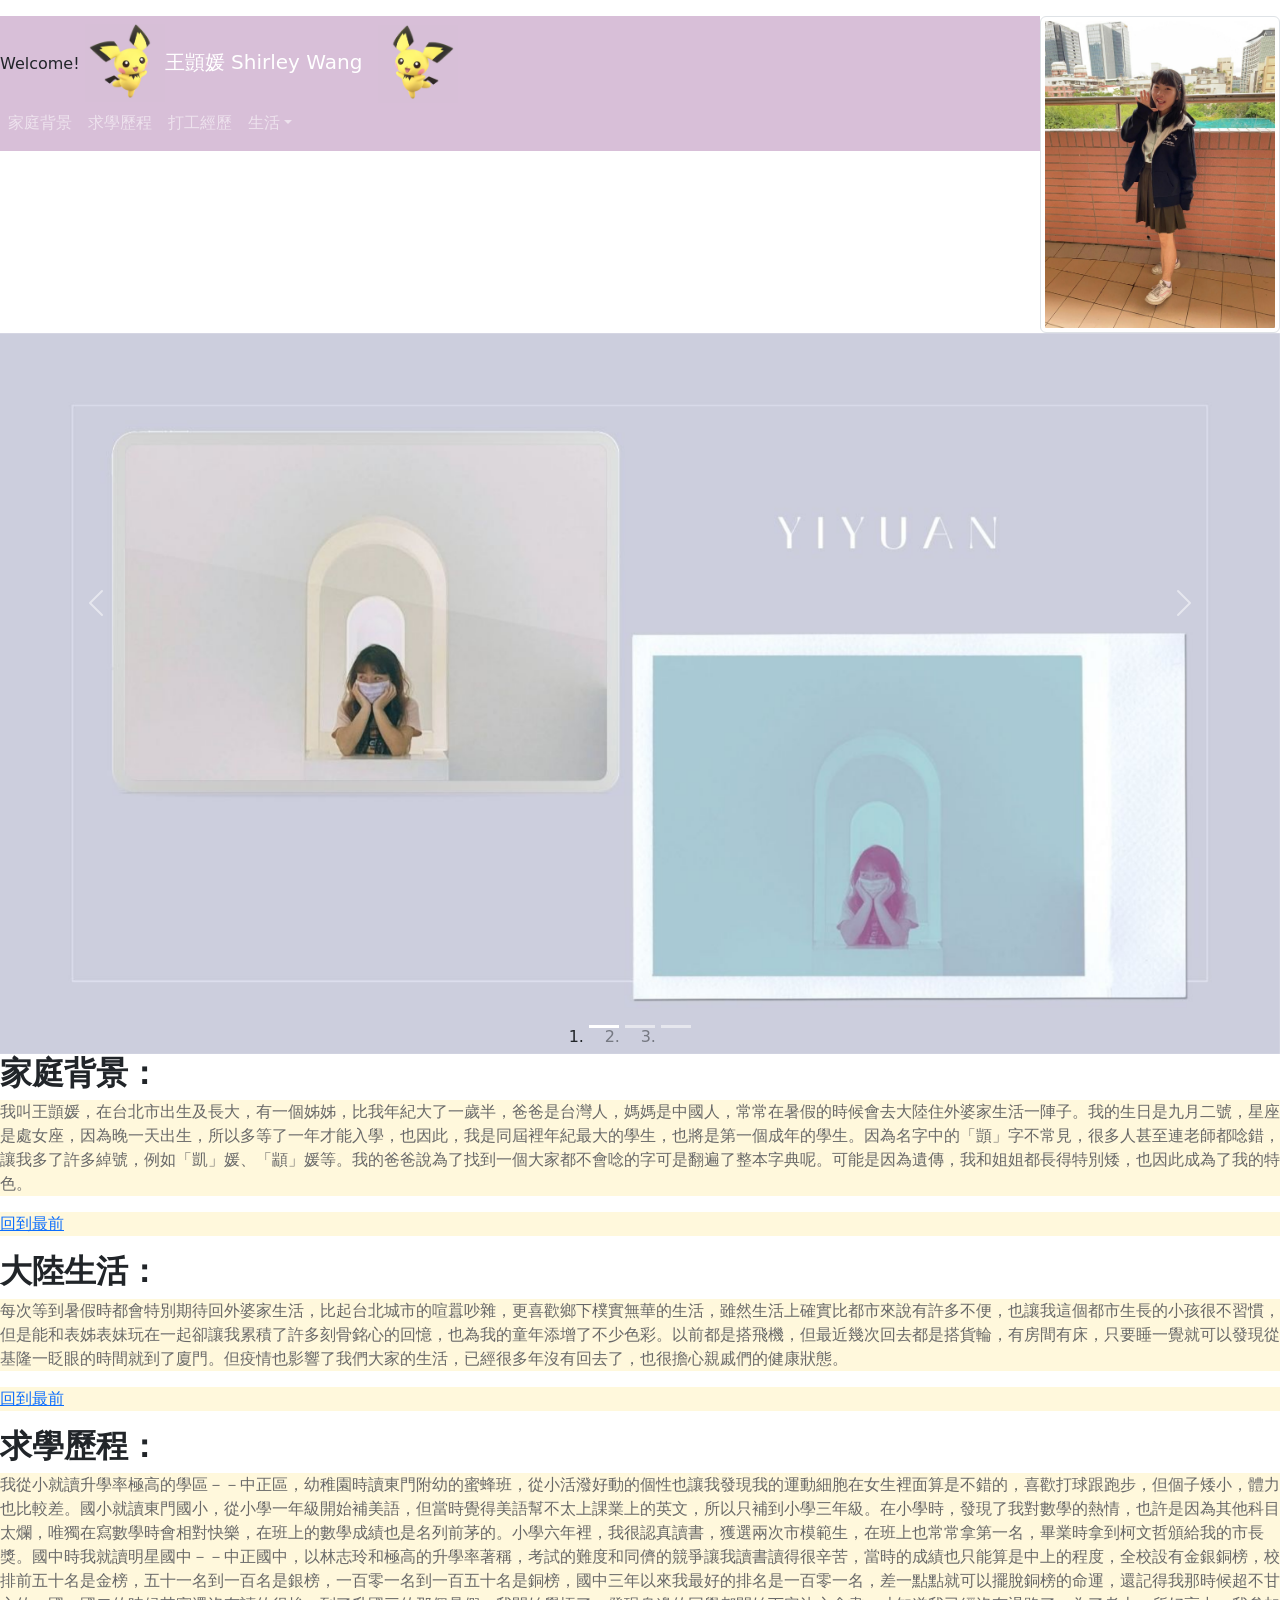
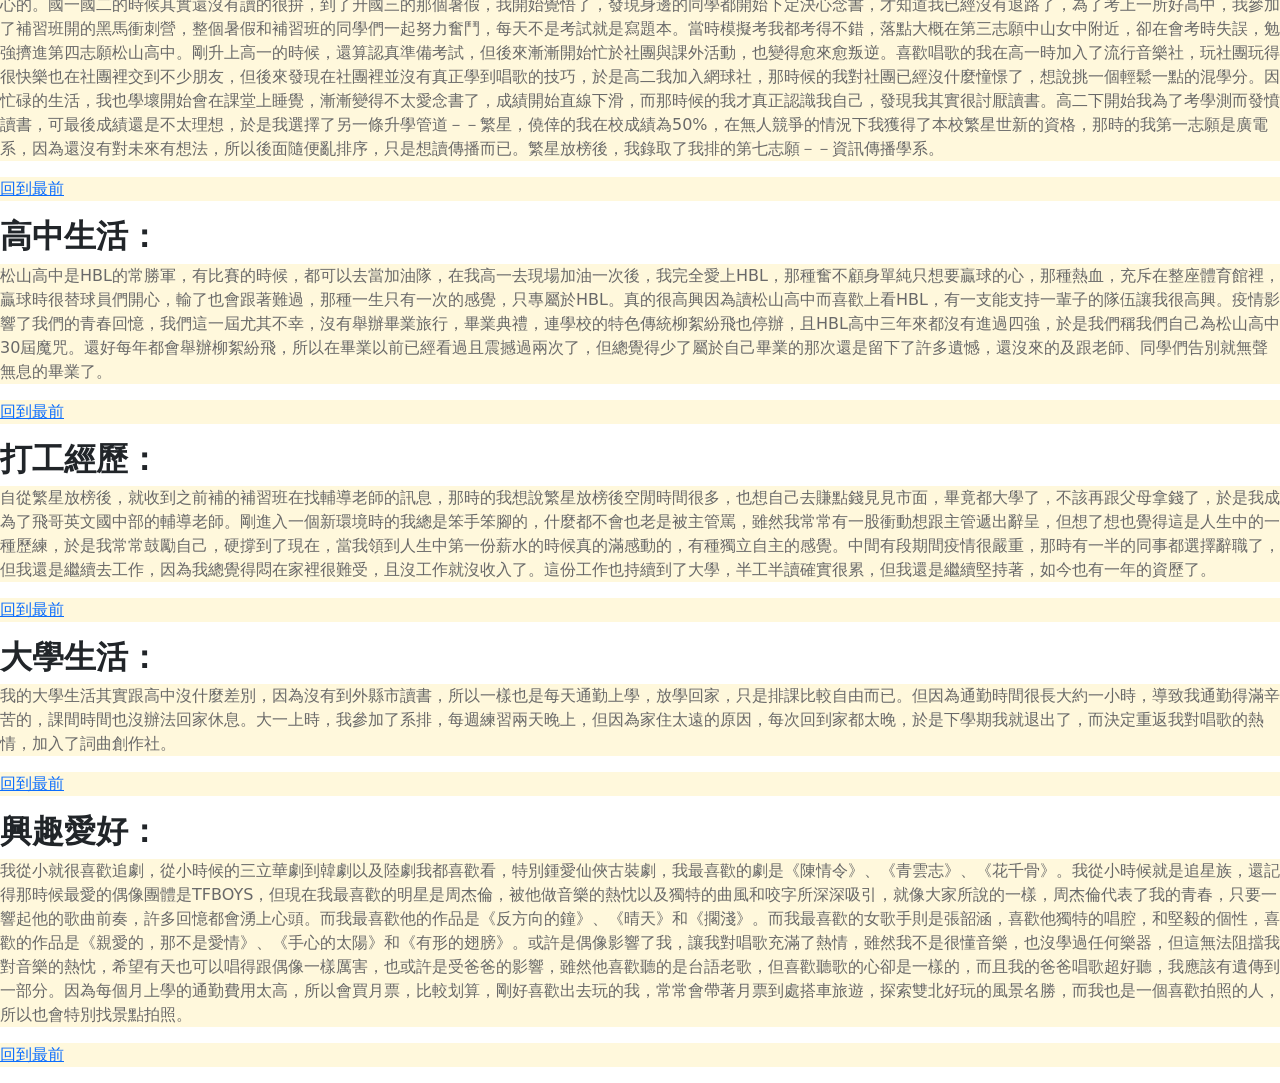
==== index.html @ 09e2b2f0 "更新" ====
<!DYTPE html>
<html>
	<head>
		<meta charset="utf-8">
		 <meta name="viewport" content="width=device-width, initial-scale=1">
		<link rel="stylesheet" type="text/css" href="style.css">
		<!-- Bootstrap CDN -->
		<link rel="stylesheet" href="https://cdn.jsdelivr.net/npm/bootstrap@5.1.3/dist/css/bootstrap.min.css"> 
		<script src="https://cdn.jsdelivr.net/npm/bootstrap@5.1.3/dist/js/bootstrap.bundle.min.js"></script>
		<title>王顗媛的自我介紹</title>
	</head>
	<body>
		<header id="begin">
			<figure>
				<img src="照片.jpg" class="img-thumbnail " width="240" style="float: right;" alt="照片">
			</figure>
		</header>
		<nav class="navbar navbar-dark navbar-expand-md" style="background-color:Thistle">
			<div class="container-fluid>
				<span class="navbar-text">Welcome!</span>
				<a class="navbar-brand" href="#">
					<img src="皮丘1.jpg" width="80px">王顗媛 Shirley Wang</a><img src="皮丘.jpg" width="80px">
				<button class="navbar-toggler" type="button" data-bs-toggle="collapse" data-bs-target="#navbar1"><span class="navbar-toggler-icon"></span></button>
				<div class="collapse navbar-collapse" id="navbar1">
					<ul class="navbar-nav me-auto">
						<li class="nav-item active"><a class="nav-link" href="#family">家庭背景</a><li>
						<li class="nav-item"><a class="nav-link" href="#school">求學歷程</a></li>
						<li class="nav-item"><a class="nav-link" href="#work">打工經歷</a></li>
						<li class="nav-item dropdown">
							<a class="nav-link dropdown-toggle" href="#" data-bs-toggle="dropdown">生活</a>
							<div class="dropdown-menu">
								<a class="dropdown-item" href="#China life">大陸生活</a>
								<a class="dropdown-item" href="#high school">高中生活</a>
								<a class="dropdown-item" href="#collage">大學生活</a>
							</div>
						</li>
					</ul>
				</div>
			</div>
		</nav>
		<div id="myCarousel" class="carousel slide" data-bs-ride="carousel">
			<ol class="carousel-indicators">
				<li data-bs-target="#myCarousel" data-bs-slide-to="0" class="active"></li>
				<li data-bs-target="#myCarousel" data-bs-slide-to="1"></li>
				<li data-bs-target="#myCarousel" data-bs-slide-to="2"></li>
			</ol>
			<div class="carousel-inner">
				<div class="carousel-item active">
					<img src="文心藝所.jpg" class="d-block w-100" alt="文心藝所">
					<div class="carousel-caption d-none d-md-block">
					</div>
				</div>
				<div class="carousel-item">
					<img src="學校.jpg" class="d-block w-100" alt="學校">
					<div class="carousel-caption d-none d-md-block">
					</div>
				</div>
				<div class="carousel-item">
					<img src="新北耶誕城.jpg" class="d-block w-100" alt="新北耶誕城">
					<div class="carousel-caption d-none d-md-block">
					</div>
				</div>
			</div>
			<a class="carousel-control-prev" href="#myCaousel" data-bs-slide="prev">
				<span class="carousel-control-prev-icon"></span>
				<span class="visually-hidden">Previous</span></a>
			<a class="carousel-control-next" href="#myCaousel" data-bs-slide="next">
				<span class="carousel-control-next-icon"></span>
				<span class="visually-hidden">Next</span></a>
		</div>
		<section id="family">
			<h2><b>家庭背景：</b></h2>
			<p>  我叫王顗媛，在台北市出生及長大，有一個姊姊，比我年紀大了一歲半，爸爸是台灣人，媽媽是中國人，常常在暑假的時候會去大陸住外婆家生活一陣子。我的生日是九月二號，星座是處女座，因為晚一天出生，所以多等了一年才能入學，也因此，我是同屆裡年紀最大的學生，也將是第一個成年的學生。因為名字中的「顗」字不常見，很多人甚至連老師都唸錯，讓我多了許多綽號，例如「凱」媛、「顓」媛等。我的爸爸說為了找到一個大家都不會唸的字可是翻遍了整本字典呢。可能是因為遺傳，我和姐姐都長得特別矮，也因此成為了我的特色。</p>
			<p><a href="#begin">回到最前</a></p>
		</section>
		
		<section id="China life">
			<h2><b>大陸生活：</b></h2>
			<p> 每次等到暑假時都會特別期待回外婆家生活，比起台北城市的喧囂吵雜，更喜歡鄉下樸實無華的生活，雖然生活上確實比都市來說有許多不便，也讓我這個都市生長的小孩很不習慣，但是能和表姊表妹玩在一起卻讓我累積了許多刻骨銘心的回憶，也為我的童年添增了不少色彩。以前都是搭飛機，但最近幾次回去都是搭貨輪，有房間有床，只要睡一覺就可以發現從基隆一眨眼的時間就到了廈門。但疫情也影響了我們大家的生活，已經很多年沒有回去了，也很擔心親戚們的健康狀態。</p>
			<p><a href="#begin">回到最前</a></p>
		</section>
		
		<section id="school">
			<h2><b>求學歷程：</b></h2>
			<p>  我從小就讀升學率極高的學區－－中正區，幼稚園時讀東門附幼的蜜蜂班，從小活潑好動的個性也讓我發現我的運動細胞在女生裡面算是不錯的，喜歡打球跟跑步，但個子矮小，體力也比較差。國小就讀東門國小，從小學一年級開始補美語，但當時覺得美語幫不太上課業上的英文，所以只補到小學三年級。在小學時，發現了我對數學的熱情，也許是因為其他科目太爛，唯獨在寫數學時會相對快樂，在班上的數學成績也是名列前茅的。小學六年裡，我很認真讀書，獲選兩次市模範生，在班上也常常拿第一名，畢業時拿到柯文哲頒給我的市長獎。國中時我就讀明星國中－－中正國中，以林志玲和極高的升學率著稱，考試的難度和同儕的競爭讓我讀書讀得很辛苦，當時的成績也只能算是中上的程度，全校設有金銀銅榜，校排前五十名是金榜，五十一名到一百名是銀榜，一百零一名到一百五十名是銅榜，國中三年以來我最好的排名是一百零一名，差一點點就可以擺脫銅榜的命運，還記得我那時候超不甘心的。國一國二的時候其實還沒有讀的很拚，到了升國三的那個暑假，我開始覺悟了，發現身邊的同學都開始下定決心念書，才知道我已經沒有退路了，為了考上一所好高中，我參加了補習班開的黑馬衝刺營，整個暑假和補習班的同學們一起努力奮鬥，每天不是考試就是寫題本。當時模擬考我都考得不錯，落點大概在第三志願中山女中附近，卻在會考時失誤，勉強擠進第四志願松山高中。剛升上高一的時候，還算認真準備考試，但後來漸漸開始忙於社團與課外活動，也變得愈來愈叛逆。喜歡唱歌的我在高一時加入了流行音樂社，玩社團玩得很快樂也在社團裡交到不少朋友，但後來發現在社團裡並沒有真正學到唱歌的技巧，於是高二我加入網球社，那時候的我對社團已經沒什麼憧憬了，想說挑一個輕鬆一點的混學分。因忙碌的生活，我也學壞開始會在課堂上睡覺，漸漸變得不太愛念書了，成績開始直線下滑，而那時候的我才真正認識我自己，發現我其實很討厭讀書。高二下開始我為了考學測而發憤讀書，可最後成績還是不太理想，於是我選擇了另一條升學管道－－繁星，僥倖的我在校成績為50%，在無人競爭的情況下我獲得了本校繁星世新的資格，那時的我第一志願是廣電系，因為還沒有對未來有想法，所以後面隨便亂排序，只是想讀傳播而已。繁星放榜後，我錄取了我排的第七志願－－資訊傳播學系。</p>
			<p><a href="#begin">回到最前</a></p>
		</section>
		
		<section id="high school">
			<h2><b>高中生活：</b></h2>
			<p>   松山高中是HBL的常勝軍，有比賽的時候，都可以去當加油隊，在我高一去現場加油一次後，我完全愛上HBL，那種奮不顧身單純只想要贏球的心，那種熱血，充斥在整座體育館裡，贏球時很替球員們開心，輸了也會跟著難過，那種一生只有一次的感覺，只專屬於HBL。真的很高興因為讀松山高中而喜歡上看HBL，有一支能支持一輩子的隊伍讓我很高興。疫情影響了我們的青春回憶，我們這一屆尤其不幸，沒有舉辦畢業旅行，畢業典禮，連學校的特色傳統柳絮紛飛也停辦，且HBL高中三年來都沒有進過四強，於是我們稱我們自己為松山高中30屆魔咒。還好每年都會舉辦柳絮紛飛，所以在畢業以前已經看過且震撼過兩次了，但總覺得少了屬於自己畢業的那次還是留下了許多遺憾，還沒來的及跟老師、同學們告別就無聲無息的畢業了。</p>
			<p><a href="#begin">回到最前</a></p>
		</section>
		
		<section id="work">
			<h2><b>打工經歷：</b></h2>
			<p>    自從繁星放榜後，就收到之前補的補習班在找輔導老師的訊息，那時的我想說繁星放榜後空閒時間很多，也想自己去賺點錢見見市面，畢竟都大學了，不該再跟父母拿錢了，於是我成為了飛哥英文國中部的輔導老師。剛進入一個新環境時的我總是笨手笨腳的，什麼都不會也老是被主管罵，雖然我常常有一股衝動想跟主管遞出辭呈，但想了想也覺得這是人生中的一種歷練，於是我常常鼓勵自己，硬撐到了現在，當我領到人生中第一份薪水的時候真的滿感動的，有種獨立自主的感覺。中間有段期間疫情很嚴重，那時有一半的同事都選擇辭職了，但我還是繼續去工作，因為我總覺得悶在家裡很難受，且沒工作就沒收入了。這份工作也持續到了大學，半工半讀確實很累，但我還是繼續堅持著，如今也有一年的資歷了。</p>
			<p><a href="#begin">回到最前</a></p>
		</section>
		
		<section id="collage">
			<h2><b>大學生活：</b></h2>
			<p>    我的大學生活其實跟高中沒什麼差別，因為沒有到外縣市讀書，所以一樣也是每天通勤上學，放學回家，只是排課比較自由而已。但因為通勤時間很長大約一小時，導致我通勤得滿辛苦的，課間時間也沒辦法回家休息。大一上時，我參加了系排，每週練習兩天晚上，但因為家住太遠的原因，每次回到家都太晚，於是下學期我就退出了，而決定重返我對唱歌的熱情，加入了詞曲創作社。</p>
			<p><a href="#begin">回到最前</a></p>
		</section>
		
		<section id="hobby">
			<h2><b>興趣愛好：</b></h2>
			<p>    我從小就很喜歡追劇，從小時候的三立華劇到韓劇以及陸劇我都喜歡看，特別鍾愛仙俠古裝劇，我最喜歡的劇是《陳情令》、《青雲志》、《花千骨》。我從小時候就是追星族，還記得那時候最愛的偶像團體是TFBOYS，但現在我最喜歡的明星是周杰倫，被他做音樂的熱忱以及獨特的曲風和咬字所深深吸引，就像大家所說的一樣，周杰倫代表了我的青春，只要一響起他的歌曲前奏，許多回憶都會湧上心頭。而我最喜歡他的作品是《反方向的鐘》、《晴天》和《擱淺》。而我最喜歡的女歌手則是張韶涵，喜歡他獨特的唱腔，和堅毅的個性，喜歡的作品是《親愛的，那不是愛情》、《手心的太陽》和《有形的翅膀》。或許是偶像影響了我，讓我對唱歌充滿了熱情，雖然我不是很懂音樂，也沒學過任何樂器，但這無法阻擋我對音樂的熱忱，希望有天也可以唱得跟偶像一樣厲害，也或許是受爸爸的影響，雖然他喜歡聽的是台語老歌，但喜歡聽歌的心卻是一樣的，而且我的爸爸唱歌超好聽，我應該有遺傳到一部分。因為每個月上學的通勤費用太高，所以會買月票，比較划算，剛好喜歡出去玩的我，常常會帶著月票到處搭車旅遊，探索雙北好玩的風景名勝，而我也是一個喜歡拍照的人，所以也會特別找景點拍照。</p>
			<p><a href="#begin">回到最前</a></p>
		</section>
		
	</body>
</html>
---- style.css ----
body {
	background-color:Thistle;
}
h2 {
    color:SteelBlue;
}
p {
    color:DimGray;
    background-color: Cornsilk;
}
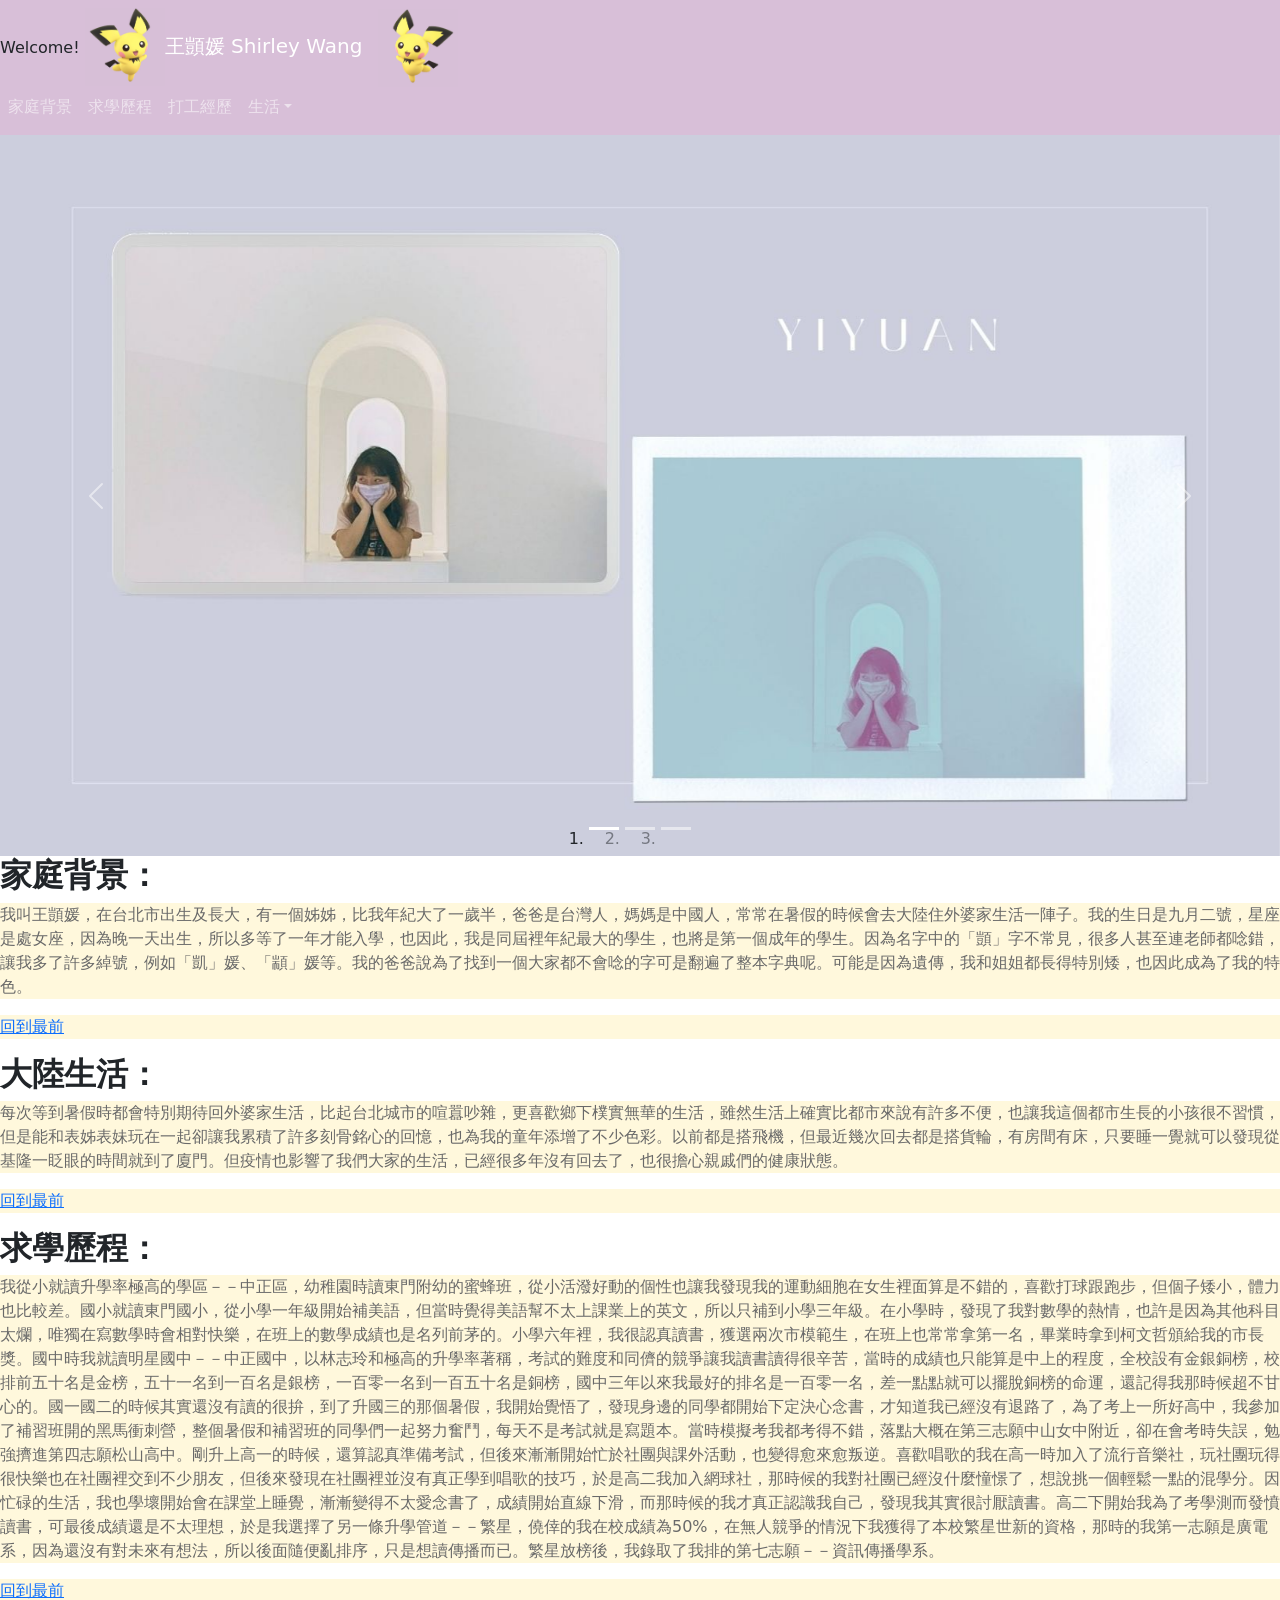
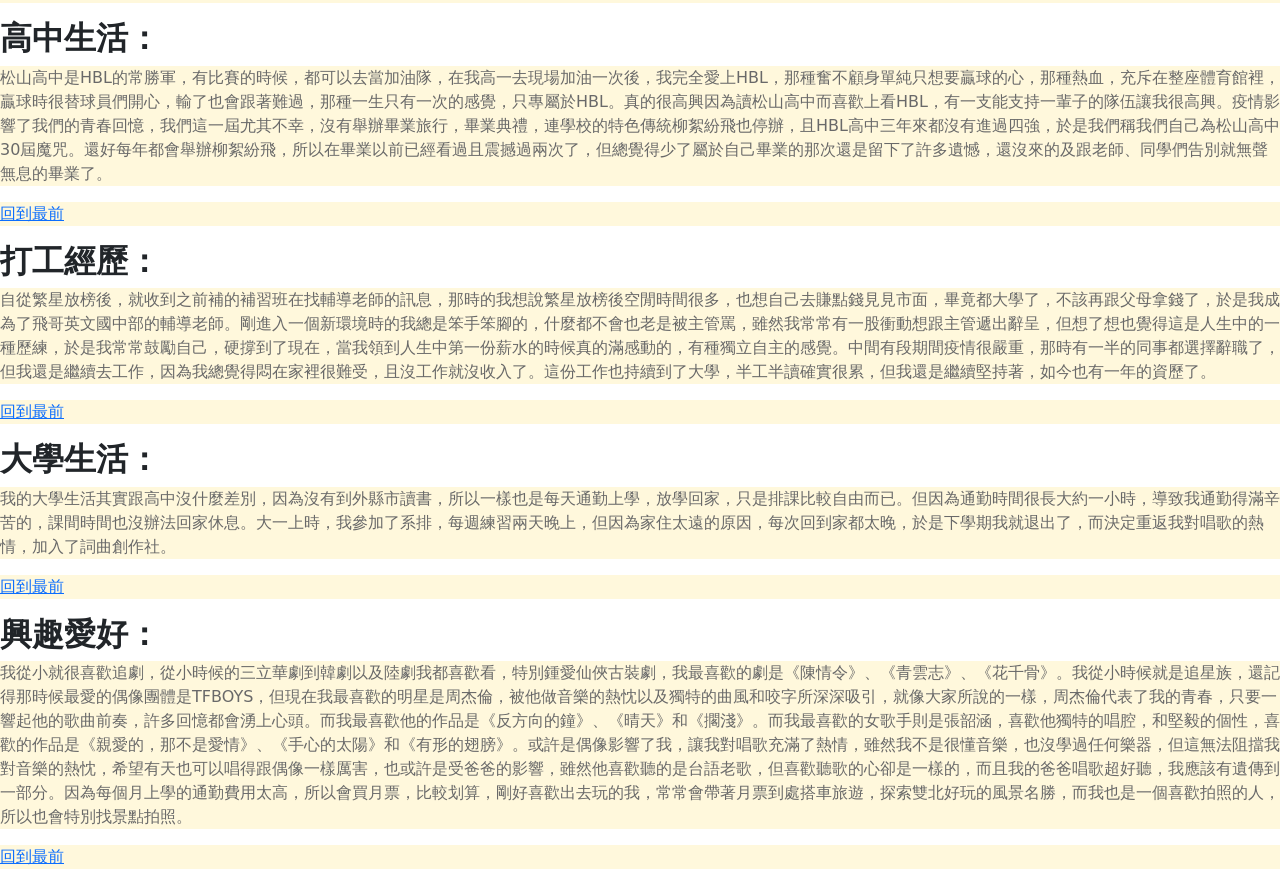
==== commit 2da2d3e3: "更新" ====
--- a/index.html
+++ b/index.html
@@ -11,9 +11,6 @@
 	</head>
 	<body>
 		<header id="begin">
-			<figure>
-				<img src="照片.jpg" class="img-thumbnail " width="240" style="float: right;" alt="照片">
-			</figure>
 		</header>
 		<nav class="navbar navbar-dark navbar-expand-md" style="background-color:Thistle">
 			<div class="container-fluid>
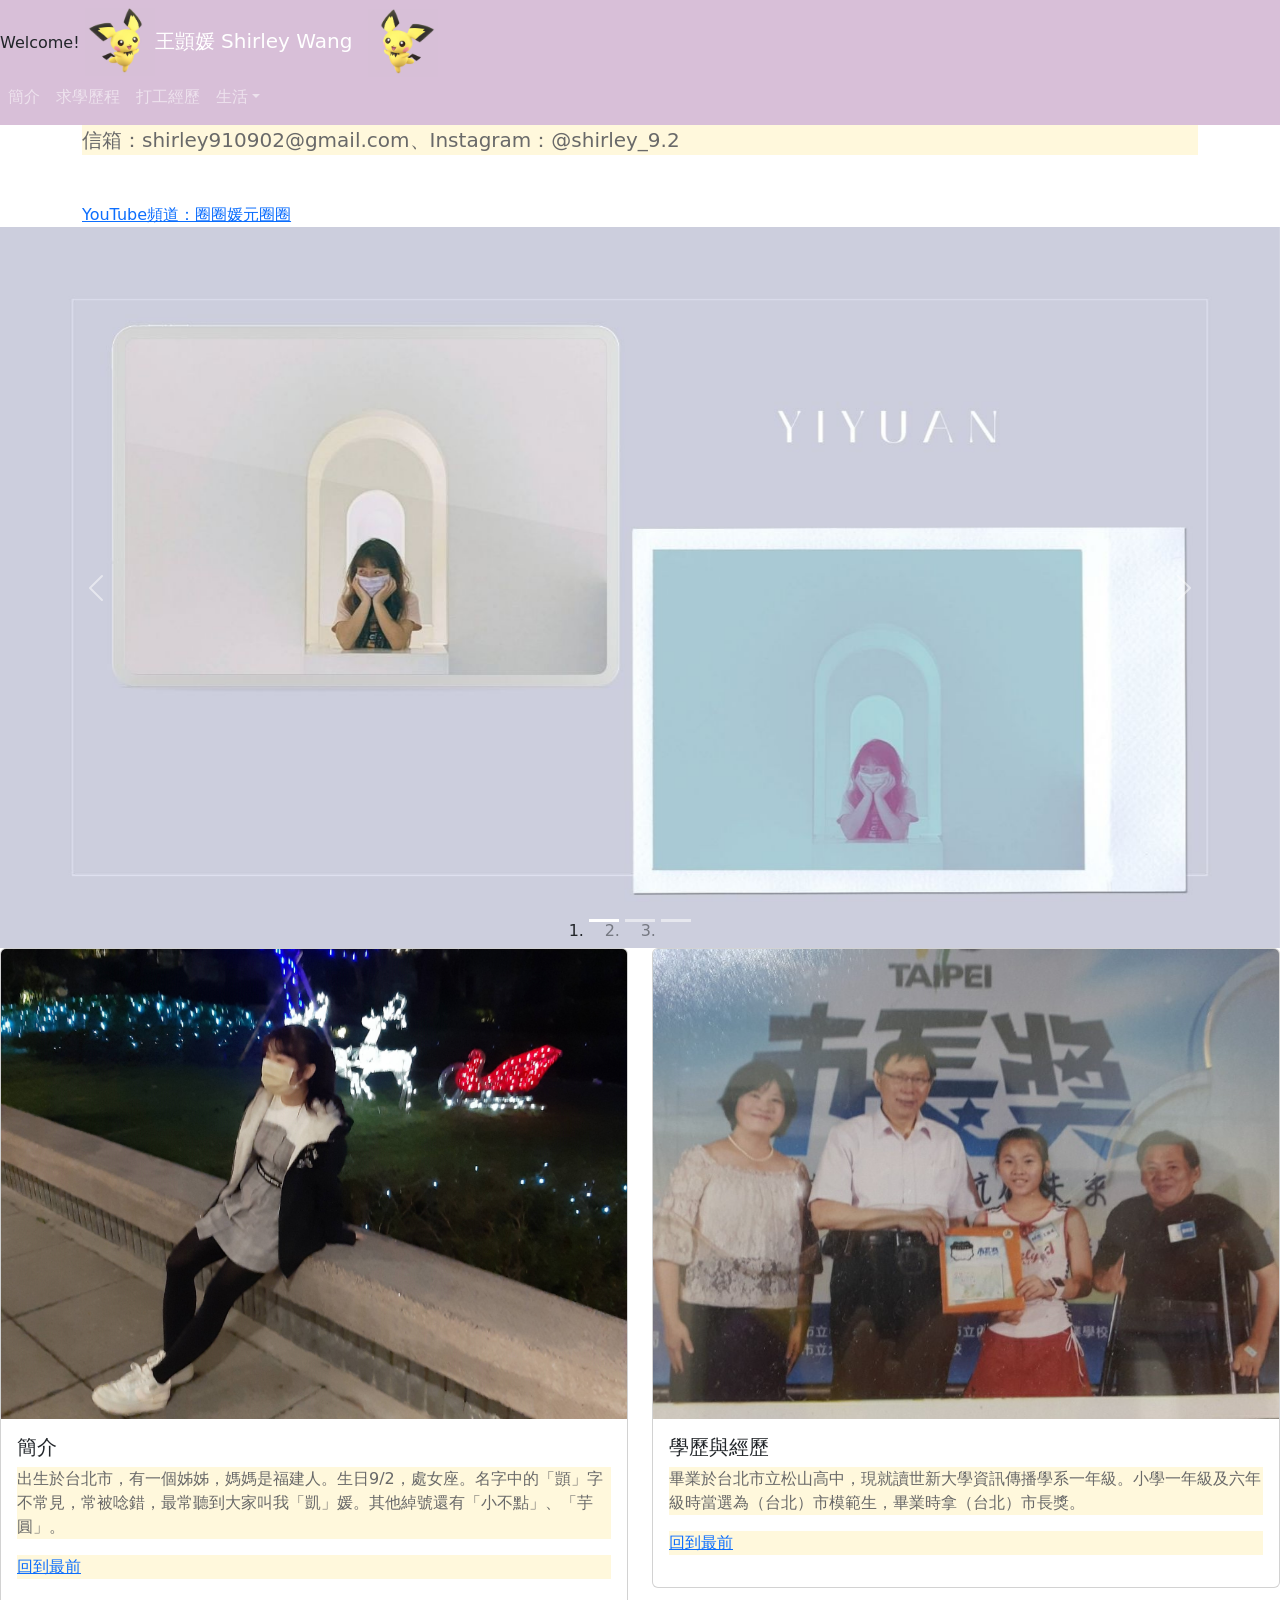
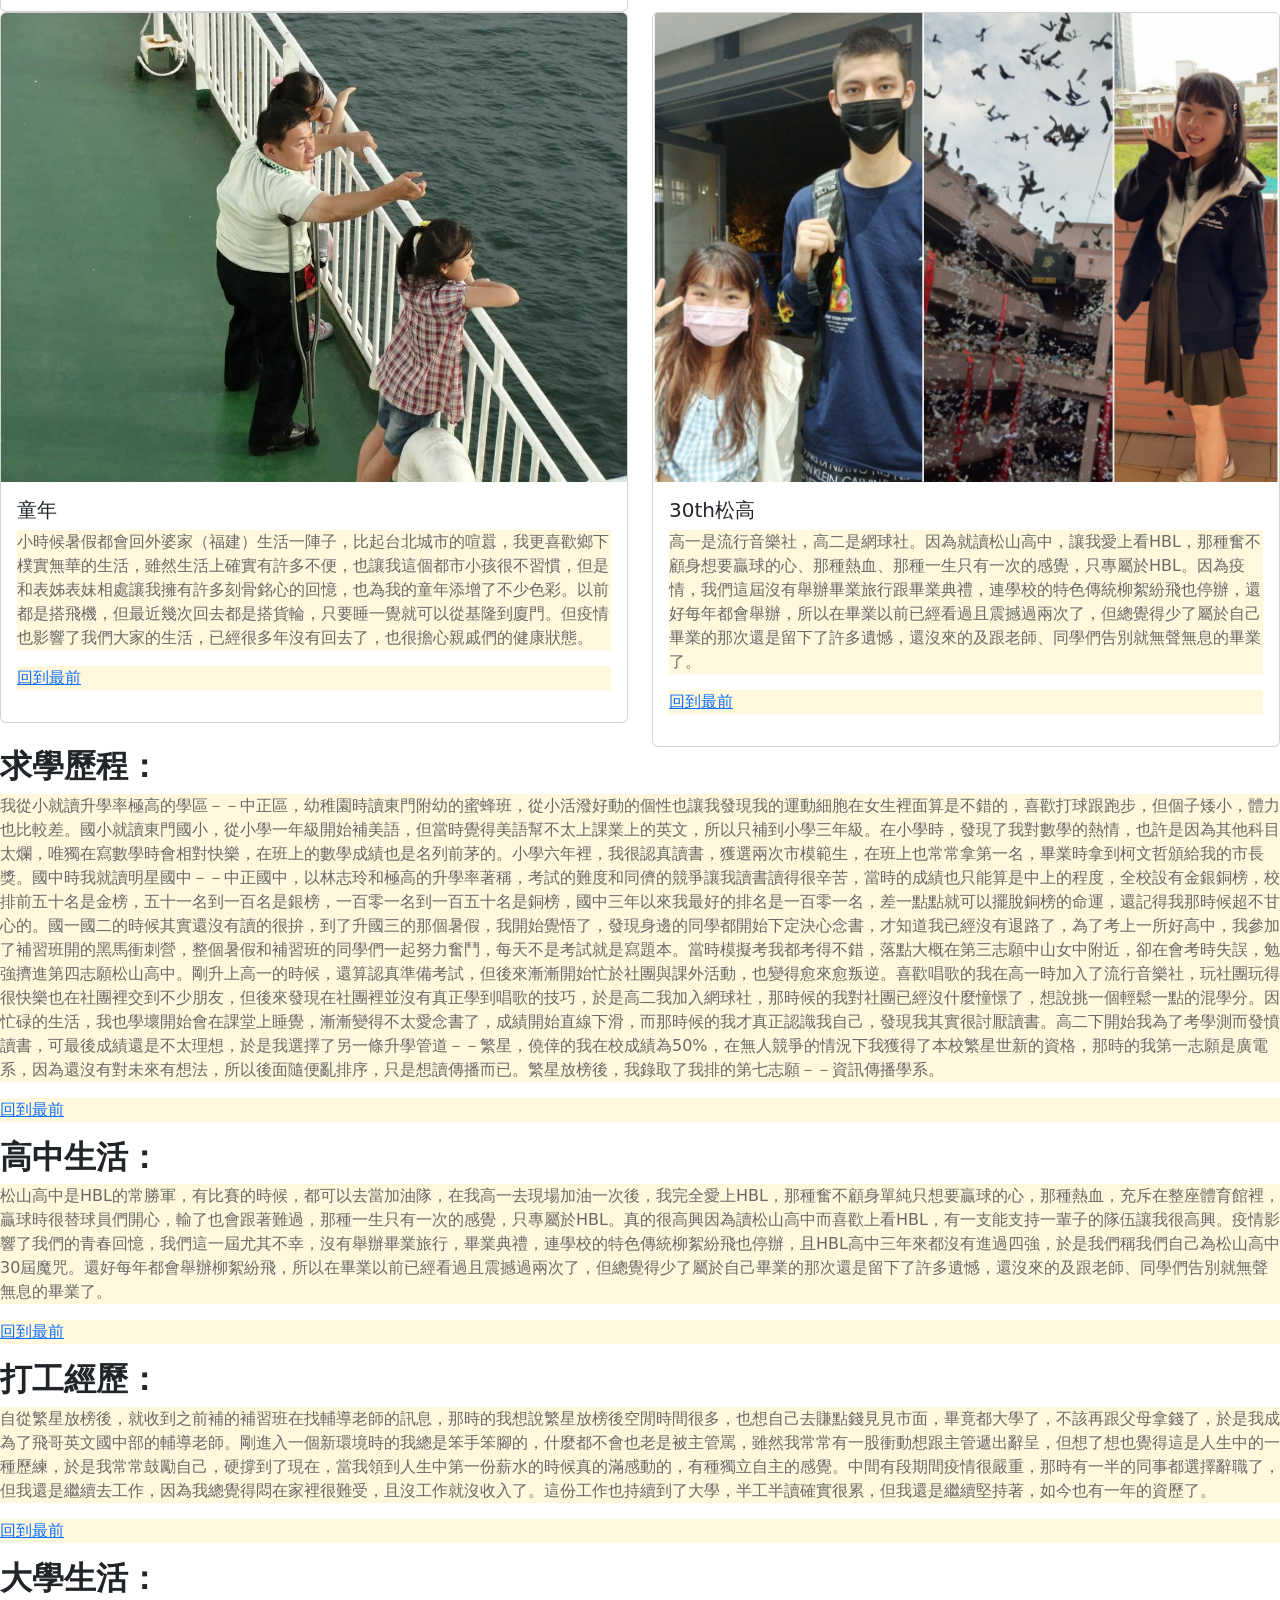
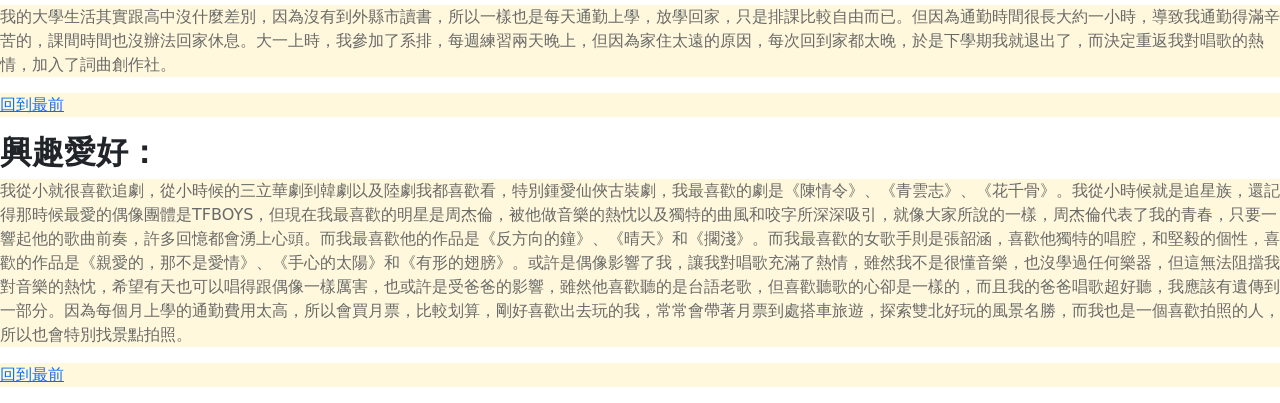
==== commit efe16321: "更新" ====
--- a/index.html
+++ b/index.html
@@ -10,23 +10,21 @@
 		<title>王顗媛的自我介紹</title>
 	</head>
 	<body>
-		<header id="begin">
-		</header>
-		<nav class="navbar navbar-dark navbar-expand-md" style="background-color:Thistle">
+		<nav id="begin" class="navbar navbar-dark navbar-expand-md" style="background-color:Thistle">
 			<div class="container-fluid>
 				<span class="navbar-text">Welcome!</span>
 				<a class="navbar-brand" href="#">
-					<img src="皮丘1.jpg" width="80px">王顗媛 Shirley Wang</a><img src="皮丘.jpg" width="80px">
+					<img src="皮丘1.jpg" width="70px">王顗媛 Shirley Wang</a><img src="皮丘.jpg" width="70px">
 				<button class="navbar-toggler" type="button" data-bs-toggle="collapse" data-bs-target="#navbar1"><span class="navbar-toggler-icon"></span></button>
 				<div class="collapse navbar-collapse" id="navbar1">
 					<ul class="navbar-nav me-auto">
-						<li class="nav-item active"><a class="nav-link" href="#family">家庭背景</a><li>
+						<li class="nav-item active"><a class="nav-link" href="#family">簡介</a><li>
 						<li class="nav-item"><a class="nav-link" href="#school">求學歷程</a></li>
 						<li class="nav-item"><a class="nav-link" href="#work">打工經歷</a></li>
 						<li class="nav-item dropdown">
 							<a class="nav-link dropdown-toggle" href="#" data-bs-toggle="dropdown">生活</a>
 							<div class="dropdown-menu">
-								<a class="dropdown-item" href="#China life">大陸生活</a>
+								<a class="dropdown-item" href="#China life">童年</a>
 								<a class="dropdown-item" href="#high school">高中生活</a>
 								<a class="dropdown-item" href="#collage">大學生活</a>
 							</div>
@@ -35,6 +33,12 @@
 				</div>
 			</div>
 		</nav>
+		<header>
+			<div class="container">
+				<p class="lead mb-5">信箱：shirley910902@gmail.com、Instagram：@shirley_9.2</p>
+				<a href="https://www.youtube.com/channel/UCnXqzAM06Nkba24aR4NzJqA">YouTube頻道：圈圈媛元圈圈</a>
+			</div>
+		</header>
 		<div id="myCarousel" class="carousel slide" data-bs-ride="carousel">
 			<ol class="carousel-indicators">
 				<li data-bs-target="#myCarousel" data-bs-slide-to="0" class="active"></li>
@@ -58,25 +62,58 @@
 					</div>
 				</div>
 			</div>
-			<a class="carousel-control-prev" href="#myCaousel" data-bs-slide="prev">
+			<a class="carousel-control-prev" href="#myCarousel" data-bs-slide="prev">
 				<span class="carousel-control-prev-icon"></span>
 				<span class="visually-hidden">Previous</span></a>
-			<a class="carousel-control-next" href="#myCaousel" data-bs-slide="next">
+			<a class="carousel-control-next" href="#myCarousel" data-bs-slide="next">
 				<span class="carousel-control-next-icon"></span>
 				<span class="visually-hidden">Next</span></a>
 		</div>
-		<section id="family">
-			<h2><b>家庭背景：</b></h2>
-			<p>  我叫王顗媛，在台北市出生及長大，有一個姊姊，比我年紀大了一歲半，爸爸是台灣人，媽媽是中國人，常常在暑假的時候會去大陸住外婆家生活一陣子。我的生日是九月二號，星座是處女座，因為晚一天出生，所以多等了一年才能入學，也因此，我是同屆裡年紀最大的學生，也將是第一個成年的學生。因為名字中的「顗」字不常見，很多人甚至連老師都唸錯，讓我多了許多綽號，例如「凱」媛、「顓」媛等。我的爸爸說為了找到一個大家都不會唸的字可是翻遍了整本字典呢。可能是因為遺傳，我和姐姐都長得特別矮，也因此成為了我的特色。</p>
-			<p><a href="#begin">回到最前</a></p>
-		</section>
-		
-		<section id="China life">
-			<h2><b>大陸生活：</b></h2>
-			<p> 每次等到暑假時都會特別期待回外婆家生活，比起台北城市的喧囂吵雜，更喜歡鄉下樸實無華的生活，雖然生活上確實比都市來說有許多不便，也讓我這個都市生長的小孩很不習慣，但是能和表姊表妹玩在一起卻讓我累積了許多刻骨銘心的回憶，也為我的童年添增了不少色彩。以前都是搭飛機，但最近幾次回去都是搭貨輪，有房間有床，只要睡一覺就可以發現從基隆一眨眼的時間就到了廈門。但疫情也影響了我們大家的生活，已經很多年沒有回去了，也很擔心親戚們的健康狀態。</p>
-			<p><a href="#begin">回到最前</a></p>
-		</section>
-		
+		<main>
+			<div class="row">
+				<div id="family" class="col-sm-6">
+					<div class="card">
+						<img class="card-img-top" src="我.jpg">
+						<div class="card-body">
+							<h5 class="card-title">簡介</h5>
+							<p class="card-text">出生於台北市，有一個姊姊，媽媽是福建人。生日9/2，處女座。名字中的「顗」字不常見，常被唸錯，最常聽到大家叫我「凱」媛。其他綽號還有「小不點」、「芋圓」。</p>
+							<p><a href="#begin">回到最前</a></p>
+						</div>
+					</div>
+				</div>
+				<div id="school" class="col-sm-6">
+					<div class="card">
+						<img class="card-img-top" src="市長獎.jpg">
+						<div class="card-body">
+							<h5 class="card-title">學歷與經歷</h5>
+							<p class="card-text">畢業於台北市立松山高中，現就讀世新大學資訊傳播學系一年級。小學一年級及六年級時當選為（台北）市模範生，畢業時拿（台北）市長獎。</p>
+							<p><a href="#begin">回到最前</a></p>
+						</div>
+					</div>
+				</div>
+				
+				<div id="China life" class="col-sm-6">
+					<div class="card">
+						<img class="card-img-top" src="出海.jpg">
+						<div class="card-body">
+							<h5 class="card-title">童年</h5>
+							<p class="card-text">小時候暑假都會回外婆家（福建）生活一陣子，比起台北城市的喧囂，我更喜歡鄉下樸實無華的生活，雖然生活上確實有許多不便，也讓我這個都市小孩很不習慣，但是和表姊表妹相處讓我擁有許多刻骨銘心的回憶，也為我的童年添增了不少色彩。以前都是搭飛機，但最近幾次回去都是搭貨輪，只要睡一覺就可以從基隆到廈門。但疫情也影響了我們大家的生活，已經很多年沒有回去了，也很擔心親戚們的健康狀態。</p>
+							<p><a href="#begin">回到最前</a></p>
+						</div>
+					</div>
+				</div>
+				<div id="high school" class="col-sm-6">
+					<div class="card">
+						<img class="card-img-top" src="高中.jpg">
+						<div class="card-body">
+							<h5 class="card-title">30th松高</h5>
+							<p class="card-text">高一是流行音樂社，高二是網球社。因為就讀松山高中，讓我愛上看HBL，那種奮不顧身想要贏球的心、那種熱血、那種一生只有一次的感覺，只專屬於HBL。因為疫情，我們這屆沒有舉辦畢業旅行跟畢業典禮，連學校的特色傳統柳絮紛飛也停辦，還好每年都會舉辦，所以在畢業以前已經看過且震撼過兩次了，但總覺得少了屬於自己畢業的那次還是留下了許多遺憾，還沒來的及跟老師、同學們告別就無聲無息的畢業了。</p>
+							<p><a href="#begin">回到最前</a></p>
+						</div>
+					</div>
+				</div>
+			</div>
+		</main>	
 		<section id="school">
 			<h2><b>求學歷程：</b></h2>
 			<p>  我從小就讀升學率極高的學區－－中正區，幼稚園時讀東門附幼的蜜蜂班，從小活潑好動的個性也讓我發現我的運動細胞在女生裡面算是不錯的，喜歡打球跟跑步，但個子矮小，體力也比較差。國小就讀東門國小，從小學一年級開始補美語，但當時覺得美語幫不太上課業上的英文，所以只補到小學三年級。在小學時，發現了我對數學的熱情，也許是因為其他科目太爛，唯獨在寫數學時會相對快樂，在班上的數學成績也是名列前茅的。小學六年裡，我很認真讀書，獲選兩次市模範生，在班上也常常拿第一名，畢業時拿到柯文哲頒給我的市長獎。國中時我就讀明星國中－－中正國中，以林志玲和極高的升學率著稱，考試的難度和同儕的競爭讓我讀書讀得很辛苦，當時的成績也只能算是中上的程度，全校設有金銀銅榜，校排前五十名是金榜，五十一名到一百名是銀榜，一百零一名到一百五十名是銅榜，國中三年以來我最好的排名是一百零一名，差一點點就可以擺脫銅榜的命運，還記得我那時候超不甘心的。國一國二的時候其實還沒有讀的很拚，到了升國三的那個暑假，我開始覺悟了，發現身邊的同學都開始下定決心念書，才知道我已經沒有退路了，為了考上一所好高中，我參加了補習班開的黑馬衝刺營，整個暑假和補習班的同學們一起努力奮鬥，每天不是考試就是寫題本。當時模擬考我都考得不錯，落點大概在第三志願中山女中附近，卻在會考時失誤，勉強擠進第四志願松山高中。剛升上高一的時候，還算認真準備考試，但後來漸漸開始忙於社團與課外活動，也變得愈來愈叛逆。喜歡唱歌的我在高一時加入了流行音樂社，玩社團玩得很快樂也在社團裡交到不少朋友，但後來發現在社團裡並沒有真正學到唱歌的技巧，於是高二我加入網球社，那時候的我對社團已經沒什麼憧憬了，想說挑一個輕鬆一點的混學分。因忙碌的生活，我也學壞開始會在課堂上睡覺，漸漸變得不太愛念書了，成績開始直線下滑，而那時候的我才真正認識我自己，發現我其實很討厭讀書。高二下開始我為了考學測而發憤讀書，可最後成績還是不太理想，於是我選擇了另一條升學管道－－繁星，僥倖的我在校成績為50%，在無人競爭的情況下我獲得了本校繁星世新的資格，那時的我第一志願是廣電系，因為還沒有對未來有想法，所以後面隨便亂排序，只是想讀傳播而已。繁星放榜後，我錄取了我排的第七志願－－資訊傳播學系。</p>
@@ -108,4 +145,4 @@
 		</section>
 		
 	</body>
-</html>
+</html>
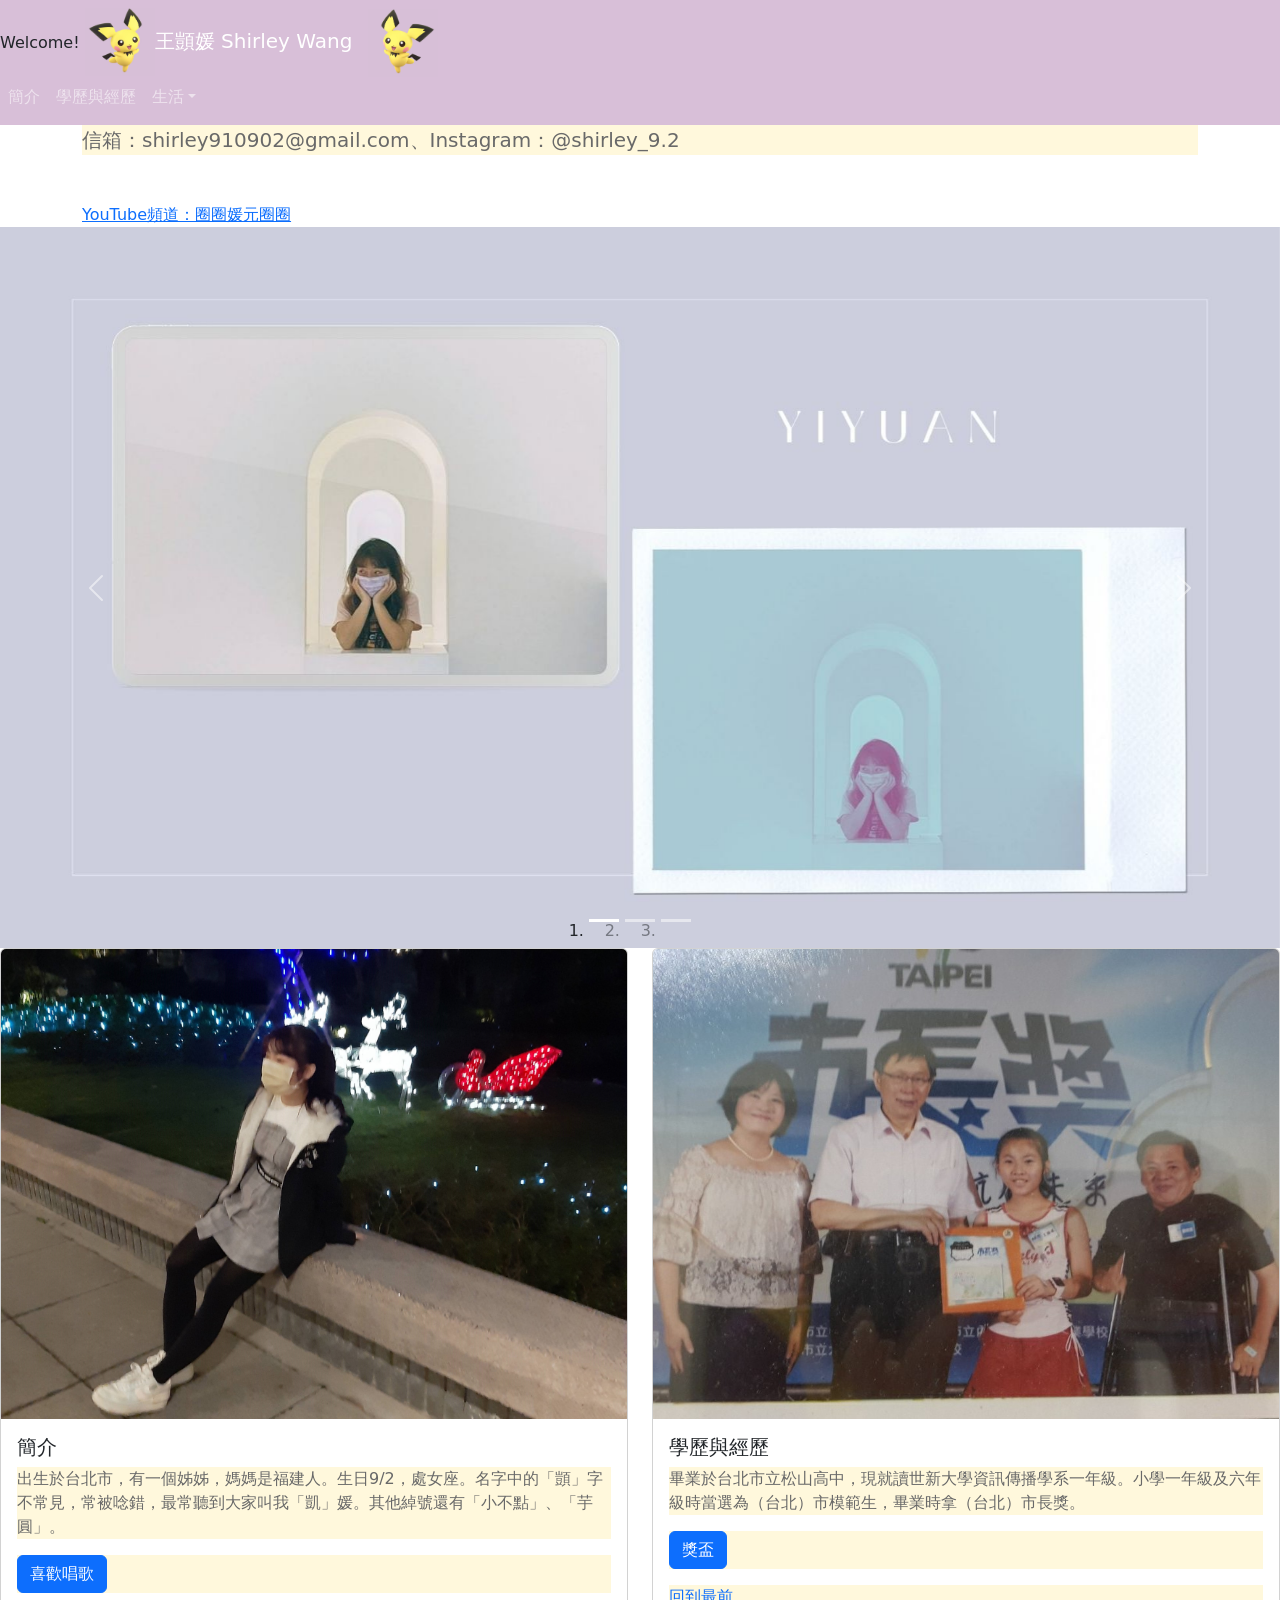
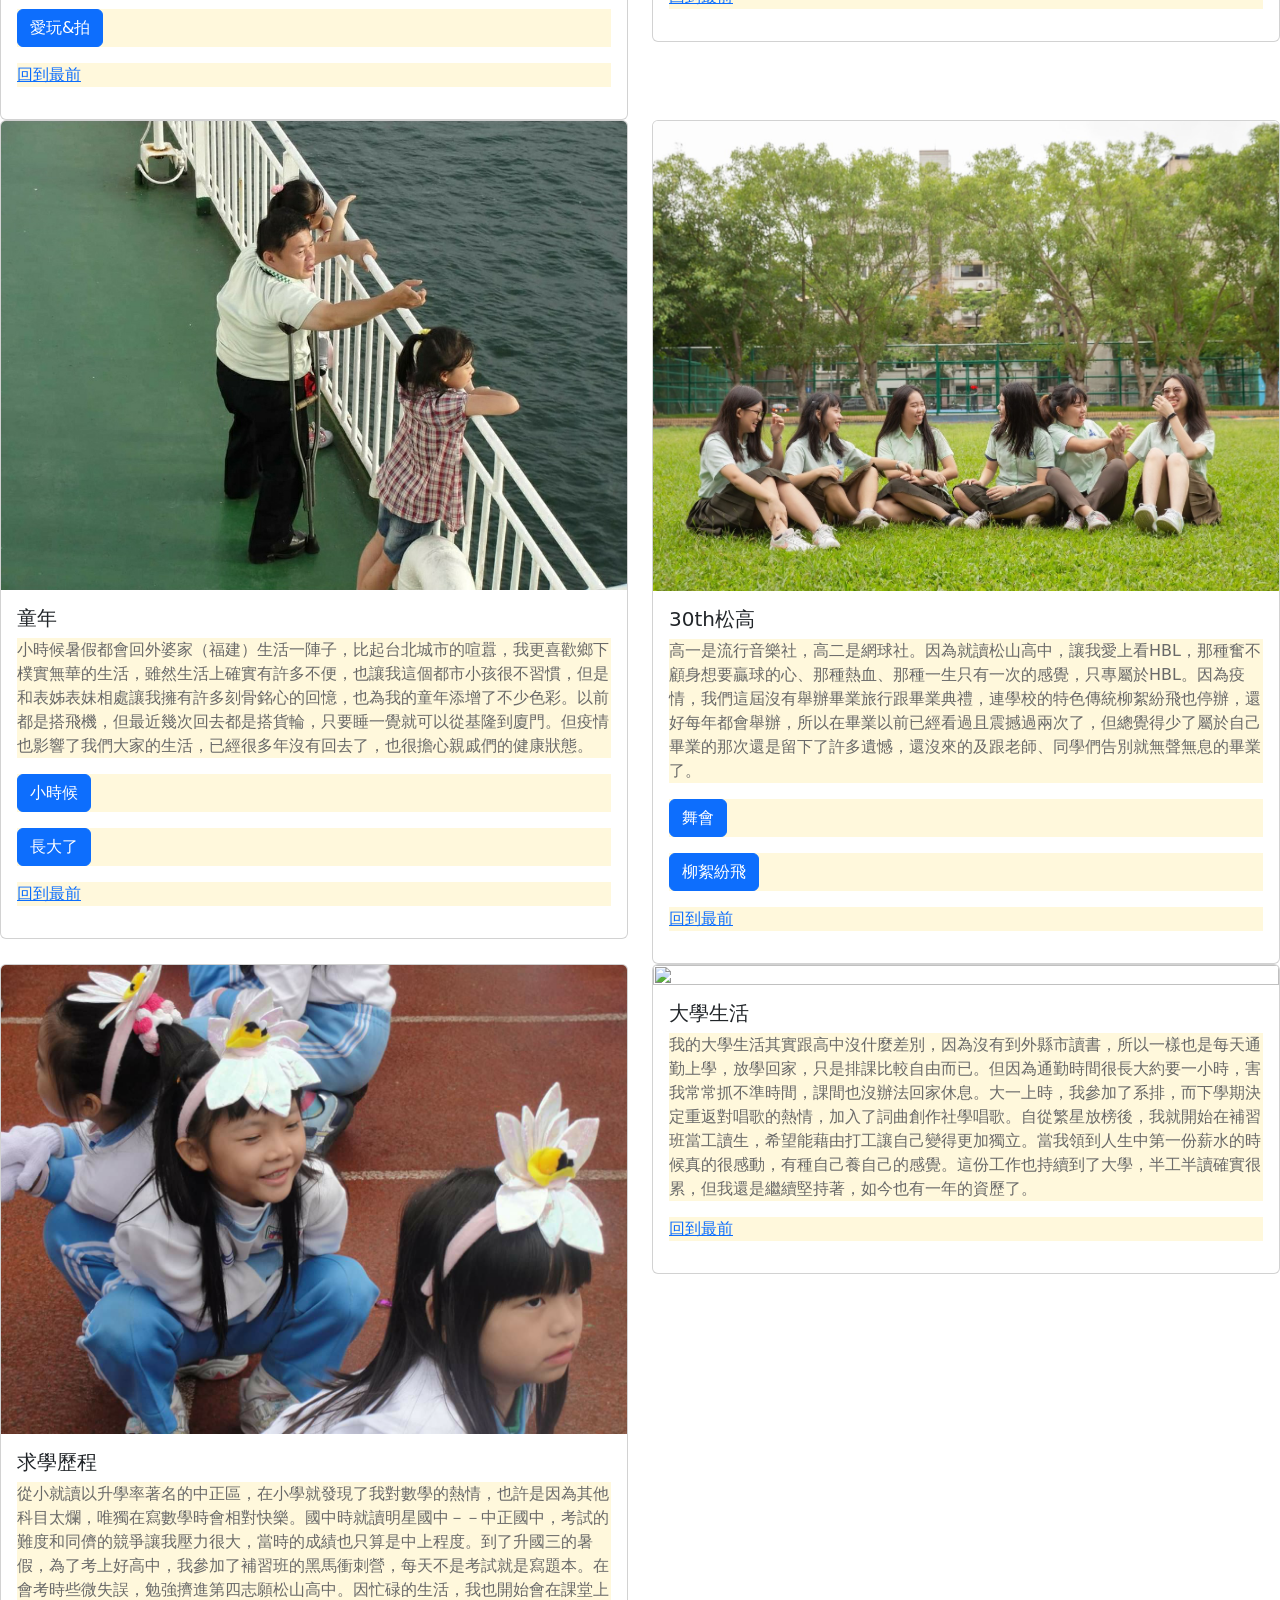
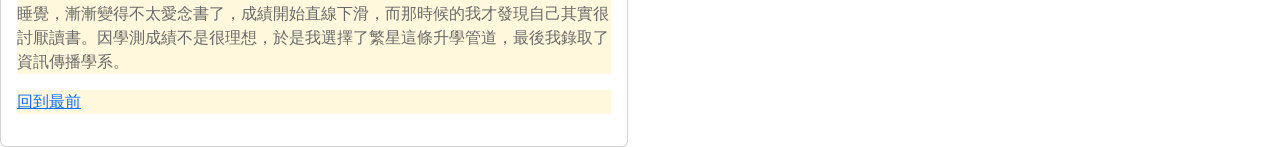
==== commit c1192f25: "更新" ====
--- a/index.html
+++ b/index.html
@@ -19,14 +19,13 @@
 				<div class="collapse navbar-collapse" id="navbar1">
 					<ul class="navbar-nav me-auto">
 						<li class="nav-item active"><a class="nav-link" href="#family">簡介</a><li>
-						<li class="nav-item"><a class="nav-link" href="#school">求學歷程</a></li>
-						<li class="nav-item"><a class="nav-link" href="#work">打工經歷</a></li>
+						<li class="nav-item"><a class="nav-link" href="#school">學歷與經歷</a></li>
 						<li class="nav-item dropdown">
 							<a class="nav-link dropdown-toggle" href="#" data-bs-toggle="dropdown">生活</a>
 							<div class="dropdown-menu">
-								<a class="dropdown-item" href="#China life">童年</a>
-								<a class="dropdown-item" href="#high school">高中生活</a>
-								<a class="dropdown-item" href="#collage">大學生活</a>
+								<a class="dropdown-item" href="#childhood">童年</a>
+								<a class="dropdown-item" href="#high school">高中</a>
+								<a class="dropdown-item" href="#collage">大學</a>
 							</div>
 						</li>
 					</ul>
@@ -77,27 +76,73 @@
 						<div class="card-body">
 							<h5 class="card-title">簡介</h5>
 							<p class="card-text">出生於台北市，有一個姊姊，媽媽是福建人。生日9/2，處女座。名字中的「顗」字不常見，常被唸錯，最常聽到大家叫我「凱」媛。其他綽號還有「小不點」、「芋圓」。</p>
-							<p><a href="#begin">回到最前</a></p>
-						</div>
-					</div>
-				</div>
+							<p>
+								<a class="btn btn-primary" data-bs-toggle="collapse" href="#sing">喜歡唱歌</a>
+							</p>
+							<div class="collapse" id="sing">
+								<div class="card card-body">
+									<img src="唱歌.jpg" class="img-thumbnail " width="240" style="float: right;" >
+									超超超級喜歡唱歌♡
+								</div>
+							</div>
+							<p>
+								<a class="btn btn-primary" data-bs-toggle="collapse" href="#play">愛玩&拍</a>
+							</p>
+							<div class="collapse" id="play">
+								<div class="card card-body">
+									<img src="玩.jpg" class="img-thumbnail " width="240" style="float: right;" >
+									喜歡出去玩拍好看的照片
+								</div>
+							</div>
+							<p><a href="#begin">回到最前</a></p>	
+						</div>
+					</div>
+				</div>
+				
 				<div id="school" class="col-sm-6">
 					<div class="card">
 						<img class="card-img-top" src="市長獎.jpg">
 						<div class="card-body">
 							<h5 class="card-title">學歷與經歷</h5>
 							<p class="card-text">畢業於台北市立松山高中，現就讀世新大學資訊傳播學系一年級。小學一年級及六年級時當選為（台北）市模範生，畢業時拿（台北）市長獎。</p>
+							<p>
+								<a class="btn btn-primary" data-bs-toggle="collapse" href="#trophy">獎盃</a>
+							</p>
+							<div class="collapse" id="trophy">
+								<div class="card card-body">
+									<img src="獎盃.jpg" class="img-thumbnail " width="240" style="float: right;" >
+									柯市長(左)與郝市長(右)的模範生獎盃
+								</div>
+							</div>
 							<p><a href="#begin">回到最前</a></p>
 						</div>
 					</div>
 				</div>
 				
-				<div id="China life" class="col-sm-6">
+				<div id="childhood" class="col-sm-6">
 					<div class="card">
 						<img class="card-img-top" src="出海.jpg">
 						<div class="card-body">
 							<h5 class="card-title">童年</h5>
 							<p class="card-text">小時候暑假都會回外婆家（福建）生活一陣子，比起台北城市的喧囂，我更喜歡鄉下樸實無華的生活，雖然生活上確實有許多不便，也讓我這個都市小孩很不習慣，但是和表姊表妹相處讓我擁有許多刻骨銘心的回憶，也為我的童年添增了不少色彩。以前都是搭飛機，但最近幾次回去都是搭貨輪，只要睡一覺就可以從基隆到廈門。但疫情也影響了我們大家的生活，已經很多年沒有回去了，也很擔心親戚們的健康狀態。</p>
+							<p>
+								<a class="btn btn-primary" data-bs-toggle="collapse" href="#child">小時候</a>
+							</p>
+							<div class="collapse" id="child">
+								<div class="card card-body">
+									<img src="以前.jpg" class="img-thumbnail " width="240" style="float: right;" >
+									小時候超可愛的吧
+								</div>
+							</div>
+							<p>
+								<a class="btn btn-primary" data-bs-toggle="collapse" href="#growup">長大了</a>
+							</p>
+							<div class="collapse" id="growup">
+								<div class="card card-body">
+									<img src="長大.jpg" class="img-thumbnail " width="240" style="float: right;" >
+									女大十八變
+								</div>
+							</div>
 							<p><a href="#begin">回到最前</a></p>
 						</div>
 					</div>
@@ -108,41 +153,49 @@
 						<div class="card-body">
 							<h5 class="card-title">30th松高</h5>
 							<p class="card-text">高一是流行音樂社，高二是網球社。因為就讀松山高中，讓我愛上看HBL，那種奮不顧身想要贏球的心、那種熱血、那種一生只有一次的感覺，只專屬於HBL。因為疫情，我們這屆沒有舉辦畢業旅行跟畢業典禮，連學校的特色傳統柳絮紛飛也停辦，還好每年都會舉辦，所以在畢業以前已經看過且震撼過兩次了，但總覺得少了屬於自己畢業的那次還是留下了許多遺憾，還沒來的及跟老師、同學們告別就無聲無息的畢業了。</p>
-							<p><a href="#begin">回到最前</a></p>
-						</div>
-					</div>
-				</div>
-			</div>
-		</main>	
-		<section id="school">
-			<h2><b>求學歷程：</b></h2>
-			<p>  我從小就讀升學率極高的學區－－中正區，幼稚園時讀東門附幼的蜜蜂班，從小活潑好動的個性也讓我發現我的運動細胞在女生裡面算是不錯的，喜歡打球跟跑步，但個子矮小，體力也比較差。國小就讀東門國小，從小學一年級開始補美語，但當時覺得美語幫不太上課業上的英文，所以只補到小學三年級。在小學時，發現了我對數學的熱情，也許是因為其他科目太爛，唯獨在寫數學時會相對快樂，在班上的數學成績也是名列前茅的。小學六年裡，我很認真讀書，獲選兩次市模範生，在班上也常常拿第一名，畢業時拿到柯文哲頒給我的市長獎。國中時我就讀明星國中－－中正國中，以林志玲和極高的升學率著稱，考試的難度和同儕的競爭讓我讀書讀得很辛苦，當時的成績也只能算是中上的程度，全校設有金銀銅榜，校排前五十名是金榜，五十一名到一百名是銀榜，一百零一名到一百五十名是銅榜，國中三年以來我最好的排名是一百零一名，差一點點就可以擺脫銅榜的命運，還記得我那時候超不甘心的。國一國二的時候其實還沒有讀的很拚，到了升國三的那個暑假，我開始覺悟了，發現身邊的同學都開始下定決心念書，才知道我已經沒有退路了，為了考上一所好高中，我參加了補習班開的黑馬衝刺營，整個暑假和補習班的同學們一起努力奮鬥，每天不是考試就是寫題本。當時模擬考我都考得不錯，落點大概在第三志願中山女中附近，卻在會考時失誤，勉強擠進第四志願松山高中。剛升上高一的時候，還算認真準備考試，但後來漸漸開始忙於社團與課外活動，也變得愈來愈叛逆。喜歡唱歌的我在高一時加入了流行音樂社，玩社團玩得很快樂也在社團裡交到不少朋友，但後來發現在社團裡並沒有真正學到唱歌的技巧，於是高二我加入網球社，那時候的我對社團已經沒什麼憧憬了，想說挑一個輕鬆一點的混學分。因忙碌的生活，我也學壞開始會在課堂上睡覺，漸漸變得不太愛念書了，成績開始直線下滑，而那時候的我才真正認識我自己，發現我其實很討厭讀書。高二下開始我為了考學測而發憤讀書，可最後成績還是不太理想，於是我選擇了另一條升學管道－－繁星，僥倖的我在校成績為50%，在無人競爭的情況下我獲得了本校繁星世新的資格，那時的我第一志願是廣電系，因為還沒有對未來有想法，所以後面隨便亂排序，只是想讀傳播而已。繁星放榜後，我錄取了我排的第七志願－－資訊傳播學系。</p>
-			<p><a href="#begin">回到最前</a></p>
-		</section>
-		
-		<section id="high school">
-			<h2><b>高中生活：</b></h2>
-			<p>   松山高中是HBL的常勝軍，有比賽的時候，都可以去當加油隊，在我高一去現場加油一次後，我完全愛上HBL，那種奮不顧身單純只想要贏球的心，那種熱血，充斥在整座體育館裡，贏球時很替球員們開心，輸了也會跟著難過，那種一生只有一次的感覺，只專屬於HBL。真的很高興因為讀松山高中而喜歡上看HBL，有一支能支持一輩子的隊伍讓我很高興。疫情影響了我們的青春回憶，我們這一屆尤其不幸，沒有舉辦畢業旅行，畢業典禮，連學校的特色傳統柳絮紛飛也停辦，且HBL高中三年來都沒有進過四強，於是我們稱我們自己為松山高中30屆魔咒。還好每年都會舉辦柳絮紛飛，所以在畢業以前已經看過且震撼過兩次了，但總覺得少了屬於自己畢業的那次還是留下了許多遺憾，還沒來的及跟老師、同學們告別就無聲無息的畢業了。</p>
-			<p><a href="#begin">回到最前</a></p>
-		</section>
-		
-		<section id="work">
-			<h2><b>打工經歷：</b></h2>
-			<p>    自從繁星放榜後，就收到之前補的補習班在找輔導老師的訊息，那時的我想說繁星放榜後空閒時間很多，也想自己去賺點錢見見市面，畢竟都大學了，不該再跟父母拿錢了，於是我成為了飛哥英文國中部的輔導老師。剛進入一個新環境時的我總是笨手笨腳的，什麼都不會也老是被主管罵，雖然我常常有一股衝動想跟主管遞出辭呈，但想了想也覺得這是人生中的一種歷練，於是我常常鼓勵自己，硬撐到了現在，當我領到人生中第一份薪水的時候真的滿感動的，有種獨立自主的感覺。中間有段期間疫情很嚴重，那時有一半的同事都選擇辭職了，但我還是繼續去工作，因為我總覺得悶在家裡很難受，且沒工作就沒收入了。這份工作也持續到了大學，半工半讀確實很累，但我還是繼續堅持著，如今也有一年的資歷了。</p>
-			<p><a href="#begin">回到最前</a></p>
-		</section>
-		
-		<section id="collage">
-			<h2><b>大學生活：</b></h2>
-			<p>    我的大學生活其實跟高中沒什麼差別，因為沒有到外縣市讀書，所以一樣也是每天通勤上學，放學回家，只是排課比較自由而已。但因為通勤時間很長大約一小時，導致我通勤得滿辛苦的，課間時間也沒辦法回家休息。大一上時，我參加了系排，每週練習兩天晚上，但因為家住太遠的原因，每次回到家都太晚，於是下學期我就退出了，而決定重返我對唱歌的熱情，加入了詞曲創作社。</p>
-			<p><a href="#begin">回到最前</a></p>
-		</section>
-		
-		<section id="hobby">
-			<h2><b>興趣愛好：</b></h2>
-			<p>    我從小就很喜歡追劇，從小時候的三立華劇到韓劇以及陸劇我都喜歡看，特別鍾愛仙俠古裝劇，我最喜歡的劇是《陳情令》、《青雲志》、《花千骨》。我從小時候就是追星族，還記得那時候最愛的偶像團體是TFBOYS，但現在我最喜歡的明星是周杰倫，被他做音樂的熱忱以及獨特的曲風和咬字所深深吸引，就像大家所說的一樣，周杰倫代表了我的青春，只要一響起他的歌曲前奏，許多回憶都會湧上心頭。而我最喜歡他的作品是《反方向的鐘》、《晴天》和《擱淺》。而我最喜歡的女歌手則是張韶涵，喜歡他獨特的唱腔，和堅毅的個性，喜歡的作品是《親愛的，那不是愛情》、《手心的太陽》和《有形的翅膀》。或許是偶像影響了我，讓我對唱歌充滿了熱情，雖然我不是很懂音樂，也沒學過任何樂器，但這無法阻擋我對音樂的熱忱，希望有天也可以唱得跟偶像一樣厲害，也或許是受爸爸的影響，雖然他喜歡聽的是台語老歌，但喜歡聽歌的心卻是一樣的，而且我的爸爸唱歌超好聽，我應該有遺傳到一部分。因為每個月上學的通勤費用太高，所以會買月票，比較划算，剛好喜歡出去玩的我，常常會帶著月票到處搭車旅遊，探索雙北好玩的風景名勝，而我也是一個喜歡拍照的人，所以也會特別找景點拍照。</p>
-			<p><a href="#begin">回到最前</a></p>
-		</section>
-		
+							<p>
+								<a class="btn btn-primary" data-bs-toggle="collapse" href="#concert">舞會</a>
+							</p>
+							<div class="collapse" id="concert">
+								<div class="card card-body">
+									<img src="舞會.jpg" class="img-thumbnail " width="240" style="float: right;" >
+									和同學一起去參加舞會
+								</div>
+							</div>
+							<p>
+								<a class="btn btn-primary" data-bs-toggle="collapse" href="#graduation">柳絮紛飛</a>
+							</p>
+							<div class="collapse" id="graduation">
+								<div class="card card-body">
+									<img src="柳絮紛飛.jpg" class="img-thumbnail " width="240" style="float: right;" >
+									高二那年的柳絮紛飛
+								</div>
+							</div>
+							<p><a href="#begin">回到最前</a></p>
+						</div>
+					</div>
+				</div>
+				<div id="high school" class="col-sm-6">
+					<div class="card">
+						<img class="card-img-top" src="小時候.jpg">
+						<div class="card-body">
+							<h5 class="card-title">求學歷程</h5>
+							<p class="card-text">從小就讀以升學率著名的中正區，在小學就發現了我對數學的熱情，也許是因為其他科目太爛，唯獨在寫數學時會相對快樂。國中時就讀明星國中－－中正國中，考試的難度和同儕的競爭讓我壓力很大，當時的成績也只算是中上程度。到了升國三的暑假，為了考上好高中，我參加了補習班的黑馬衝刺營，每天不是考試就是寫題本。在會考時些微失誤，勉強擠進第四志願松山高中。因忙碌的生活，我也開始會在課堂上睡覺，漸漸變得不太愛念書了，成績開始直線下滑，而那時候的我才發現自己其實很討厭讀書。因學測成績不是很理想，於是我選擇了繁星這條升學管道，最後我錄取了資訊傳播學系。</p>
+							<p><a href="#begin">回到最前</a></p>
+						</div>
+					</div>
+				</div>
+				<div id="collage" class="col-sm-6">
+					<div class="card">
+						<img class="card-img-top" src="大學.jpg">
+						<div class="card-body">
+							<h5 class="card-title">大學生活</h5>
+							<p class="card-text">我的大學生活其實跟高中沒什麼差別，因為沒有到外縣市讀書，所以一樣也是每天通勤上學，放學回家，只是排課比較自由而已。但因為通勤時間很長大約要一小時，害我常常抓不準時間，課間也沒辦法回家休息。大一上時，我參加了系排，而下學期決定重返對唱歌的熱情，加入了詞曲創作社學唱歌。自從繁星放榜後，我就開始在補習班當工讀生，希望能藉由打工讓自己變得更加獨立。當我領到人生中第一份薪水的時候真的很感動，有種自己養自己的感覺。這份工作也持續到了大學，半工半讀確實很累，但我還是繼續堅持著，如今也有一年的資歷了。</p>
+							<p><a href="#begin">回到最前</a></p>
+						</div>
+					</div>
+				</div>
+			</div>
+		</main>
 	</body>
 </html>
--- a/style.css
+++ b/style.css
@@ -1,6 +1,3 @@
-body {
-	background-color:Thistle;
-}
 h2 {
     color:SteelBlue;
 }
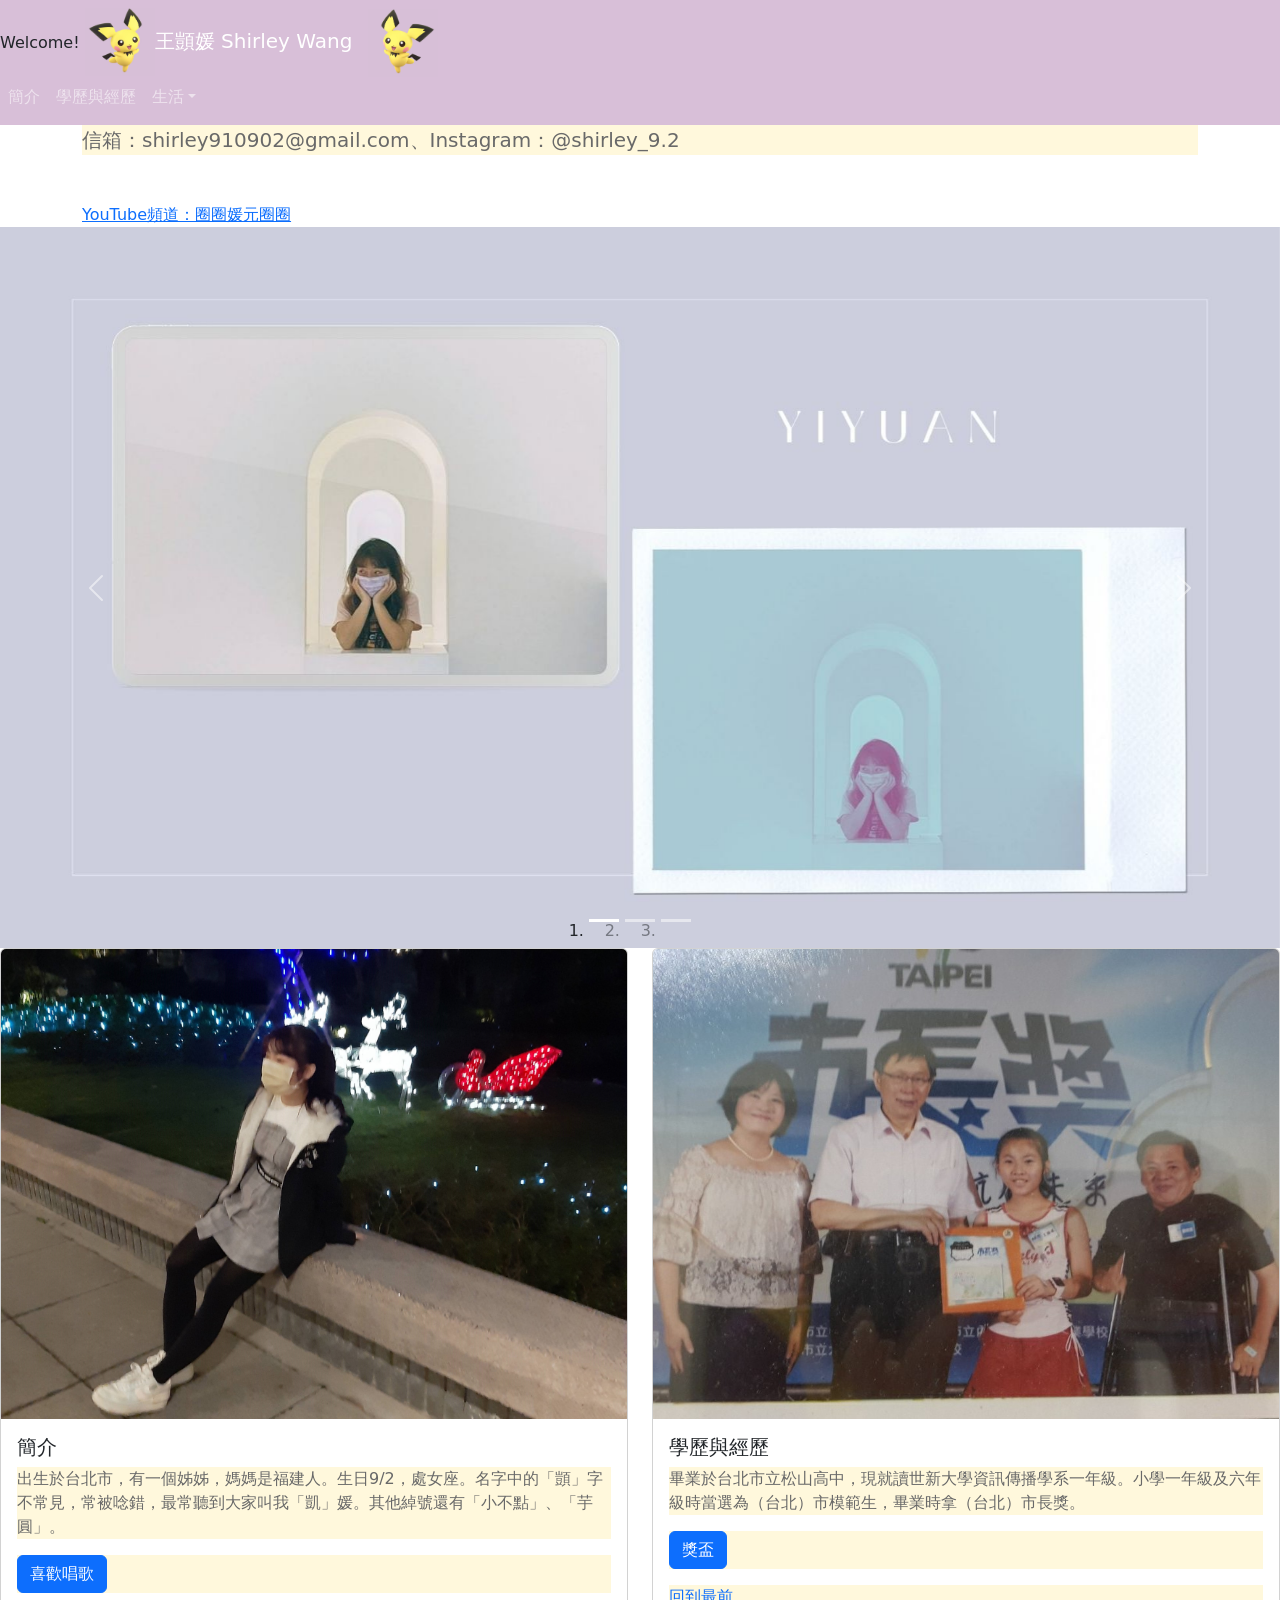
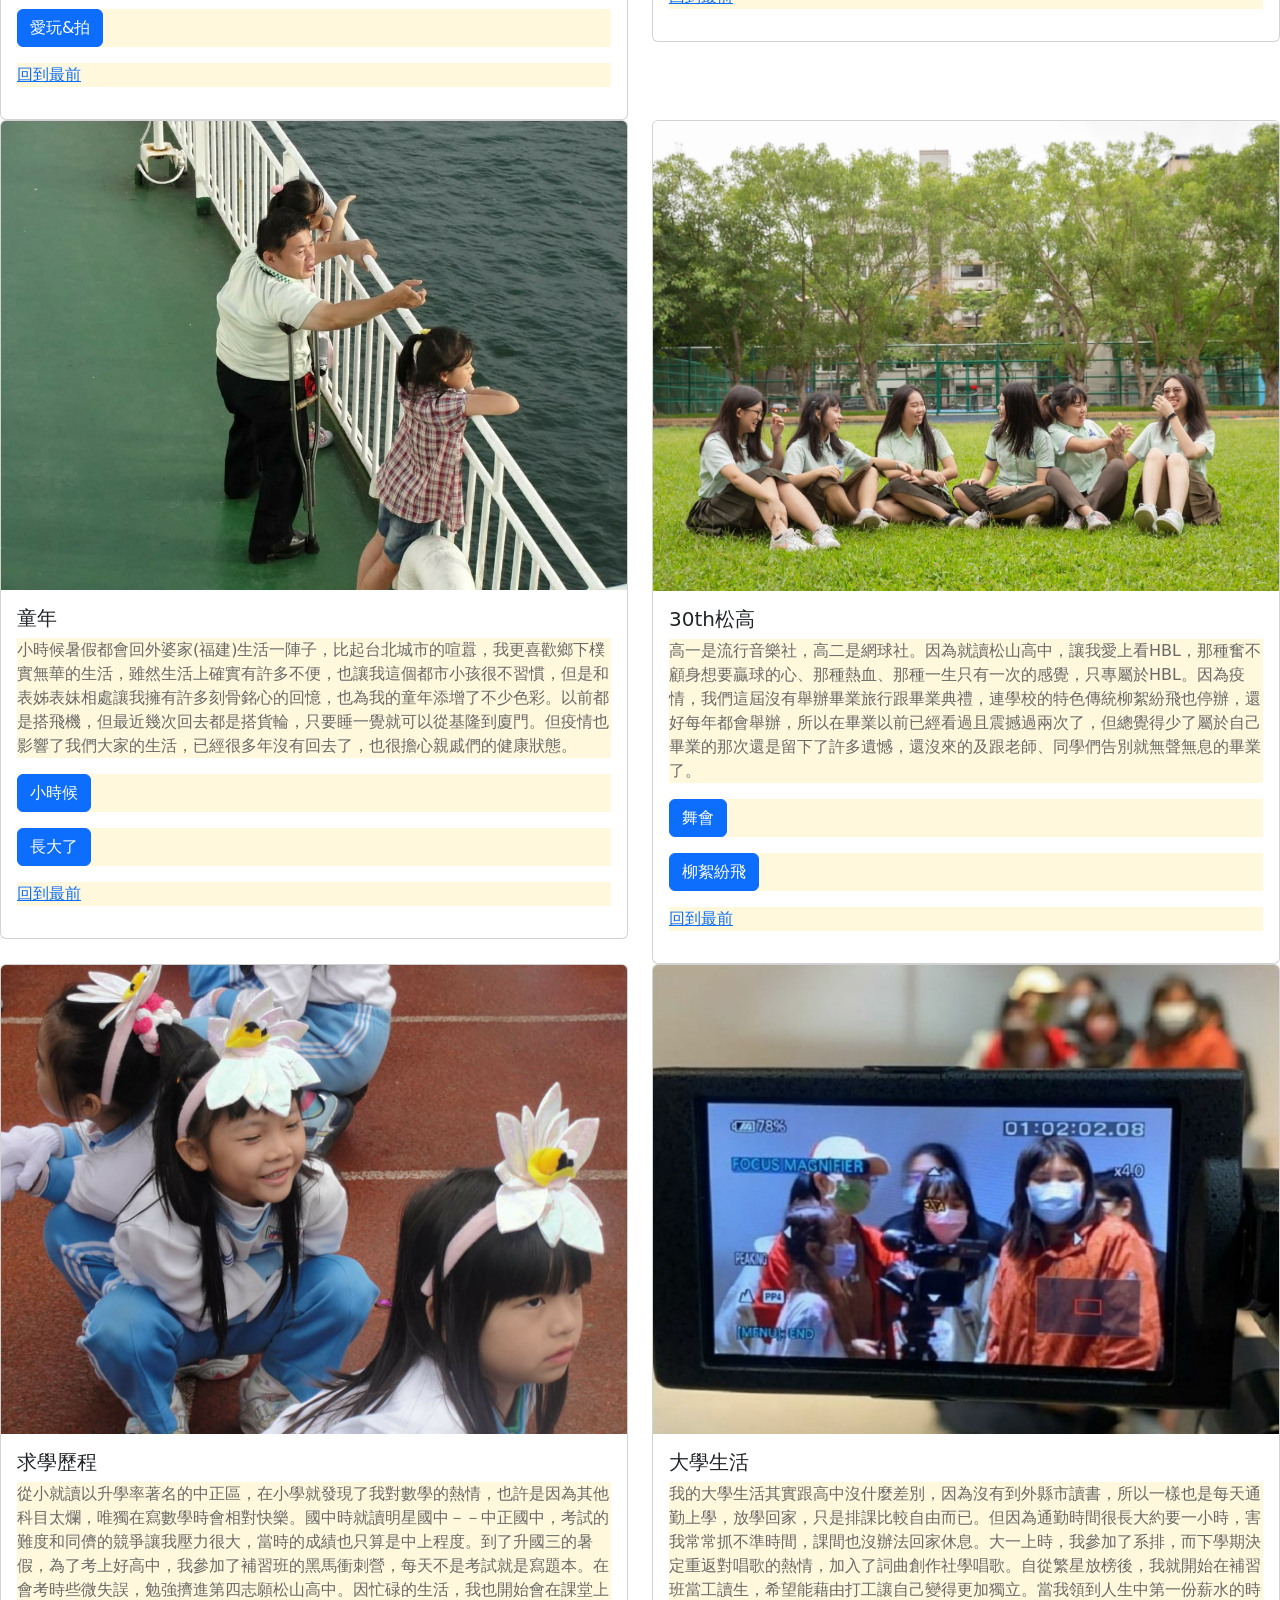
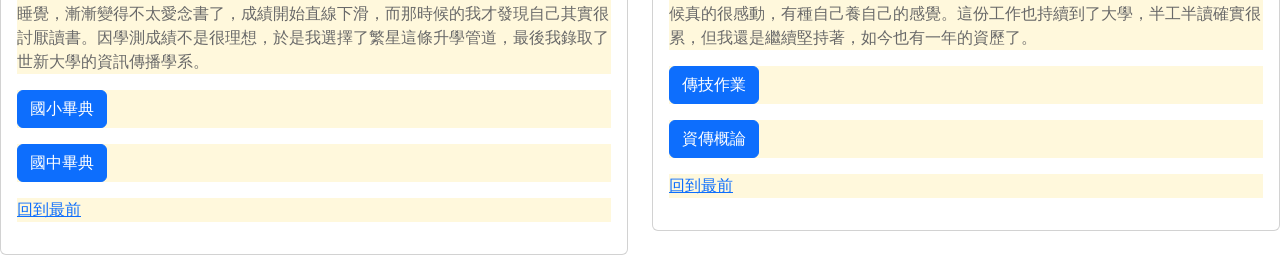
==== commit 8a8ef6c7: "更新" ====
--- a/index.html
+++ b/index.html
@@ -81,7 +81,7 @@
 							</p>
 							<div class="collapse" id="sing">
 								<div class="card card-body">
-									<img src="唱歌.jpg" class="img-thumbnail " width="240" style="float: right;" >
+									<img src="唱歌.jpg" class="img-thumbnail " width="400" style="float: right;" >
 									超超超級喜歡唱歌♡
 								</div>
 							</div>
@@ -90,8 +90,8 @@
 							</p>
 							<div class="collapse" id="play">
 								<div class="card card-body">
-									<img src="玩.jpg" class="img-thumbnail " width="240" style="float: right;" >
-									喜歡出去玩拍好看的照片
+									<img src="玩.jpg" class="img-thumbnail " width="300" style="float: right;" >
+									喜歡出去玩跟拍好看的照片！
 								</div>
 							</div>
 							<p><a href="#begin">回到最前</a></p>	
@@ -110,8 +110,8 @@
 							</p>
 							<div class="collapse" id="trophy">
 								<div class="card card-body">
-									<img src="獎盃.jpg" class="img-thumbnail " width="240" style="float: right;" >
-									柯市長(左)與郝市長(右)的模範生獎盃
+									<img src="獎盃.jpg" class="img-thumbnail " width="400" style="float: right;" >
+									柯文哲市長(左)與郝龍斌市長(右)的模範生獎盃
 								</div>
 							</div>
 							<p><a href="#begin">回到最前</a></p>
@@ -124,14 +124,14 @@
 						<img class="card-img-top" src="出海.jpg">
 						<div class="card-body">
 							<h5 class="card-title">童年</h5>
-							<p class="card-text">小時候暑假都會回外婆家（福建）生活一陣子，比起台北城市的喧囂，我更喜歡鄉下樸實無華的生活，雖然生活上確實有許多不便，也讓我這個都市小孩很不習慣，但是和表姊表妹相處讓我擁有許多刻骨銘心的回憶，也為我的童年添增了不少色彩。以前都是搭飛機，但最近幾次回去都是搭貨輪，只要睡一覺就可以從基隆到廈門。但疫情也影響了我們大家的生活，已經很多年沒有回去了，也很擔心親戚們的健康狀態。</p>
+							<p class="card-text">小時候暑假都會回外婆家(福建)生活一陣子，比起台北城市的喧囂，我更喜歡鄉下樸實無華的生活，雖然生活上確實有許多不便，也讓我這個都市小孩很不習慣，但是和表姊表妹相處讓我擁有許多刻骨銘心的回憶，也為我的童年添增了不少色彩。以前都是搭飛機，但最近幾次回去都是搭貨輪，只要睡一覺就可以從基隆到廈門。但疫情也影響了我們大家的生活，已經很多年沒有回去了，也很擔心親戚們的健康狀態。</p>
 							<p>
 								<a class="btn btn-primary" data-bs-toggle="collapse" href="#child">小時候</a>
 							</p>
 							<div class="collapse" id="child">
 								<div class="card card-body">
-									<img src="以前.jpg" class="img-thumbnail " width="240" style="float: right;" >
-									小時候超可愛的吧
+									<img src="以前.jpg" class="img-thumbnail " width="400" style="float: right;" >
+									我是最左邊那一個！
 								</div>
 							</div>
 							<p>
@@ -139,8 +139,8 @@
 							</p>
 							<div class="collapse" id="growup">
 								<div class="card card-body">
-									<img src="長大.jpg" class="img-thumbnail " width="240" style="float: right;" >
-									女大十八變
+									<img src="長大.jpg" class="img-thumbnail " width="400" style="float: right;" >
+									2019年的暑假，已經很久沒回去了...
 								</div>
 							</div>
 							<p><a href="#begin">回到最前</a></p>
@@ -158,8 +158,8 @@
 							</p>
 							<div class="collapse" id="concert">
 								<div class="card card-body">
-									<img src="舞會.jpg" class="img-thumbnail " width="240" style="float: right;" >
-									和同學一起去參加舞會
+									<img src="舞會.jpg" class="img-thumbnail " width="300" style="float: right;" >
+									和同學一起去參加舞會~
 								</div>
 							</div>
 							<p>
@@ -167,8 +167,8 @@
 							</p>
 							<div class="collapse" id="graduation">
 								<div class="card card-body">
-									<img src="柳絮紛飛.jpg" class="img-thumbnail " width="240" style="float: right;" >
-									高二那年的柳絮紛飛
+									<img src="柳絮紛飛.jpg" class="img-thumbnail " width="400" style="float: right;" >
+									高二那年的柳絮紛飛~
 								</div>
 							</div>
 							<p><a href="#begin">回到最前</a></p>
@@ -180,7 +180,25 @@
 						<img class="card-img-top" src="小時候.jpg">
 						<div class="card-body">
 							<h5 class="card-title">求學歷程</h5>
-							<p class="card-text">從小就讀以升學率著名的中正區，在小學就發現了我對數學的熱情，也許是因為其他科目太爛，唯獨在寫數學時會相對快樂。國中時就讀明星國中－－中正國中，考試的難度和同儕的競爭讓我壓力很大，當時的成績也只算是中上程度。到了升國三的暑假，為了考上好高中，我參加了補習班的黑馬衝刺營，每天不是考試就是寫題本。在會考時些微失誤，勉強擠進第四志願松山高中。因忙碌的生活，我也開始會在課堂上睡覺，漸漸變得不太愛念書了，成績開始直線下滑，而那時候的我才發現自己其實很討厭讀書。因學測成績不是很理想，於是我選擇了繁星這條升學管道，最後我錄取了資訊傳播學系。</p>
+							<p class="card-text">從小就讀以升學率著名的中正區，在小學就發現了我對數學的熱情，也許是因為其他科目太爛，唯獨在寫數學時會相對快樂。國中時就讀明星國中－－中正國中，考試的難度和同儕的競爭讓我壓力很大，當時的成績也只算是中上程度。到了升國三的暑假，為了考上好高中，我參加了補習班的黑馬衝刺營，每天不是考試就是寫題本。在會考時些微失誤，勉強擠進第四志願松山高中。因忙碌的生活，我也開始會在課堂上睡覺，漸漸變得不太愛念書了，成績開始直線下滑，而那時候的我才發現自己其實很討厭讀書。因學測成績不是很理想，於是我選擇了繁星這條升學管道，最後我錄取了世新大學的資訊傳播學系。</p>
+							<p>
+								<a class="btn btn-primary" data-bs-toggle="collapse" href="#elementaryschool">國小畢典</a>
+							</p>
+							<div class="collapse" id="elementaryschool">
+								<div class="card card-body">
+									<img src="國小畢典.jpeg" class="img-thumbnail " width="400" style="float: right;" >
+									在大安高工頒市長獎的時候名字被跳過，所以畢典特意來送花致歉
+								</div>
+							</div>
+							<p>
+								<a class="btn btn-primary" data-bs-toggle="collapse" href="#juniorhighschool">國中畢典</a>
+							</p>
+							<div class="collapse" id="juniorhighschool">
+								<div class="card card-body">
+									<img src="國中畢典.jpg" class="img-thumbnail " width="400" style="float: right;" >
+									國中拿校長獎畢業~
+								</div>
+							</div>
 							<p><a href="#begin">回到最前</a></p>
 						</div>
 					</div>
@@ -191,6 +209,24 @@
 						<div class="card-body">
 							<h5 class="card-title">大學生活</h5>
 							<p class="card-text">我的大學生活其實跟高中沒什麼差別，因為沒有到外縣市讀書，所以一樣也是每天通勤上學，放學回家，只是排課比較自由而已。但因為通勤時間很長大約要一小時，害我常常抓不準時間，課間也沒辦法回家休息。大一上時，我參加了系排，而下學期決定重返對唱歌的熱情，加入了詞曲創作社學唱歌。自從繁星放榜後，我就開始在補習班當工讀生，希望能藉由打工讓自己變得更加獨立。當我領到人生中第一份薪水的時候真的很感動，有種自己養自己的感覺。這份工作也持續到了大學，半工半讀確實很累，但我還是繼續堅持著，如今也有一年的資歷了。</p>
+							<p>
+								<a class="btn btn-primary" data-bs-toggle="collapse" href="#MV">傳技作業</a>
+							</p>
+							<div class="collapse" id="MV">
+								<div class="card card-body">
+									<img src="拍MV.jpg" class="img-thumbnail " width="400" style="float: right;" >
+									MV拍攝初體驗！
+								</div>
+							</div>
+							<p>
+								<a class="btn btn-primary" data-bs-toggle="collapse" href="#live">資傳概論</a>
+							</p>
+							<div class="collapse" id="live">
+								<div class="card card-body">
+									<img src="直播.jpg" class="img-thumbnail " width="400" style="float: right;" >
+									娛樂之愉直播現場
+								</div>
+							</div>
 							<p><a href="#begin">回到最前</a></p>
 						</div>
 					</div>
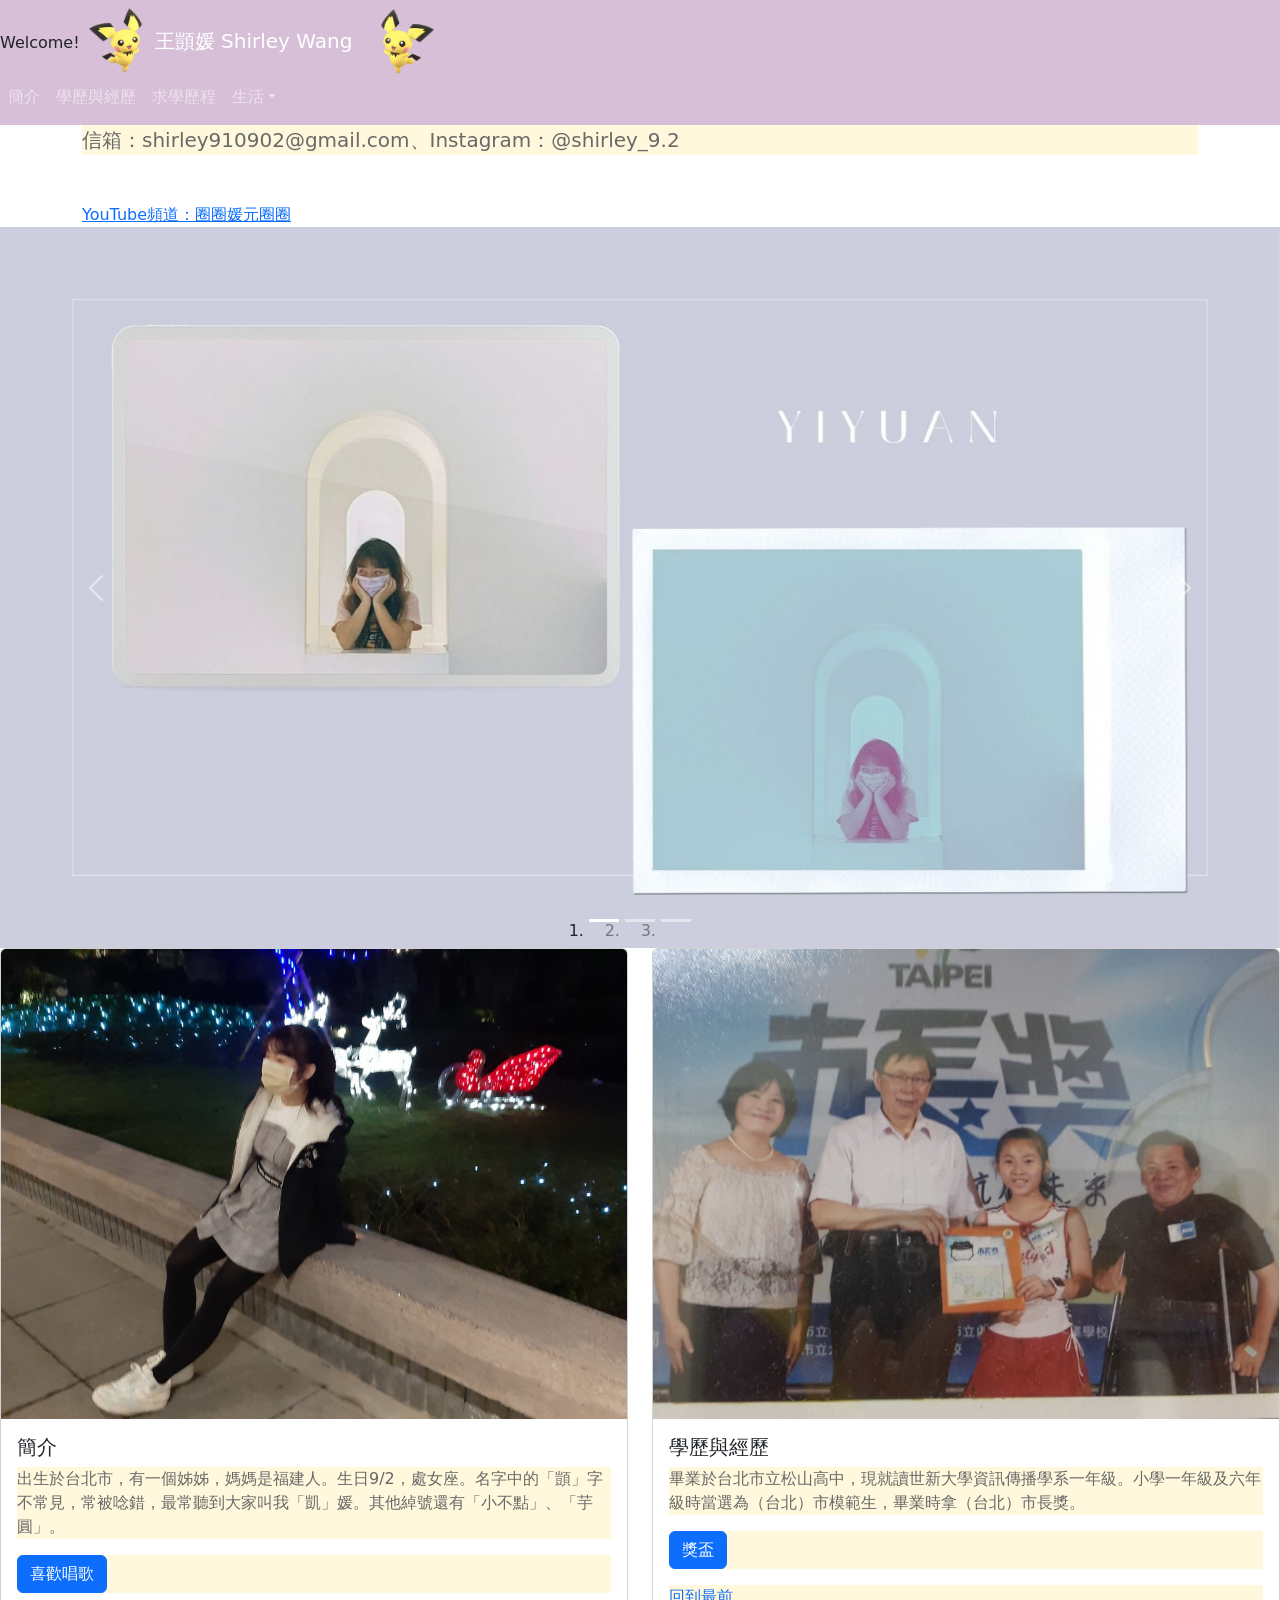
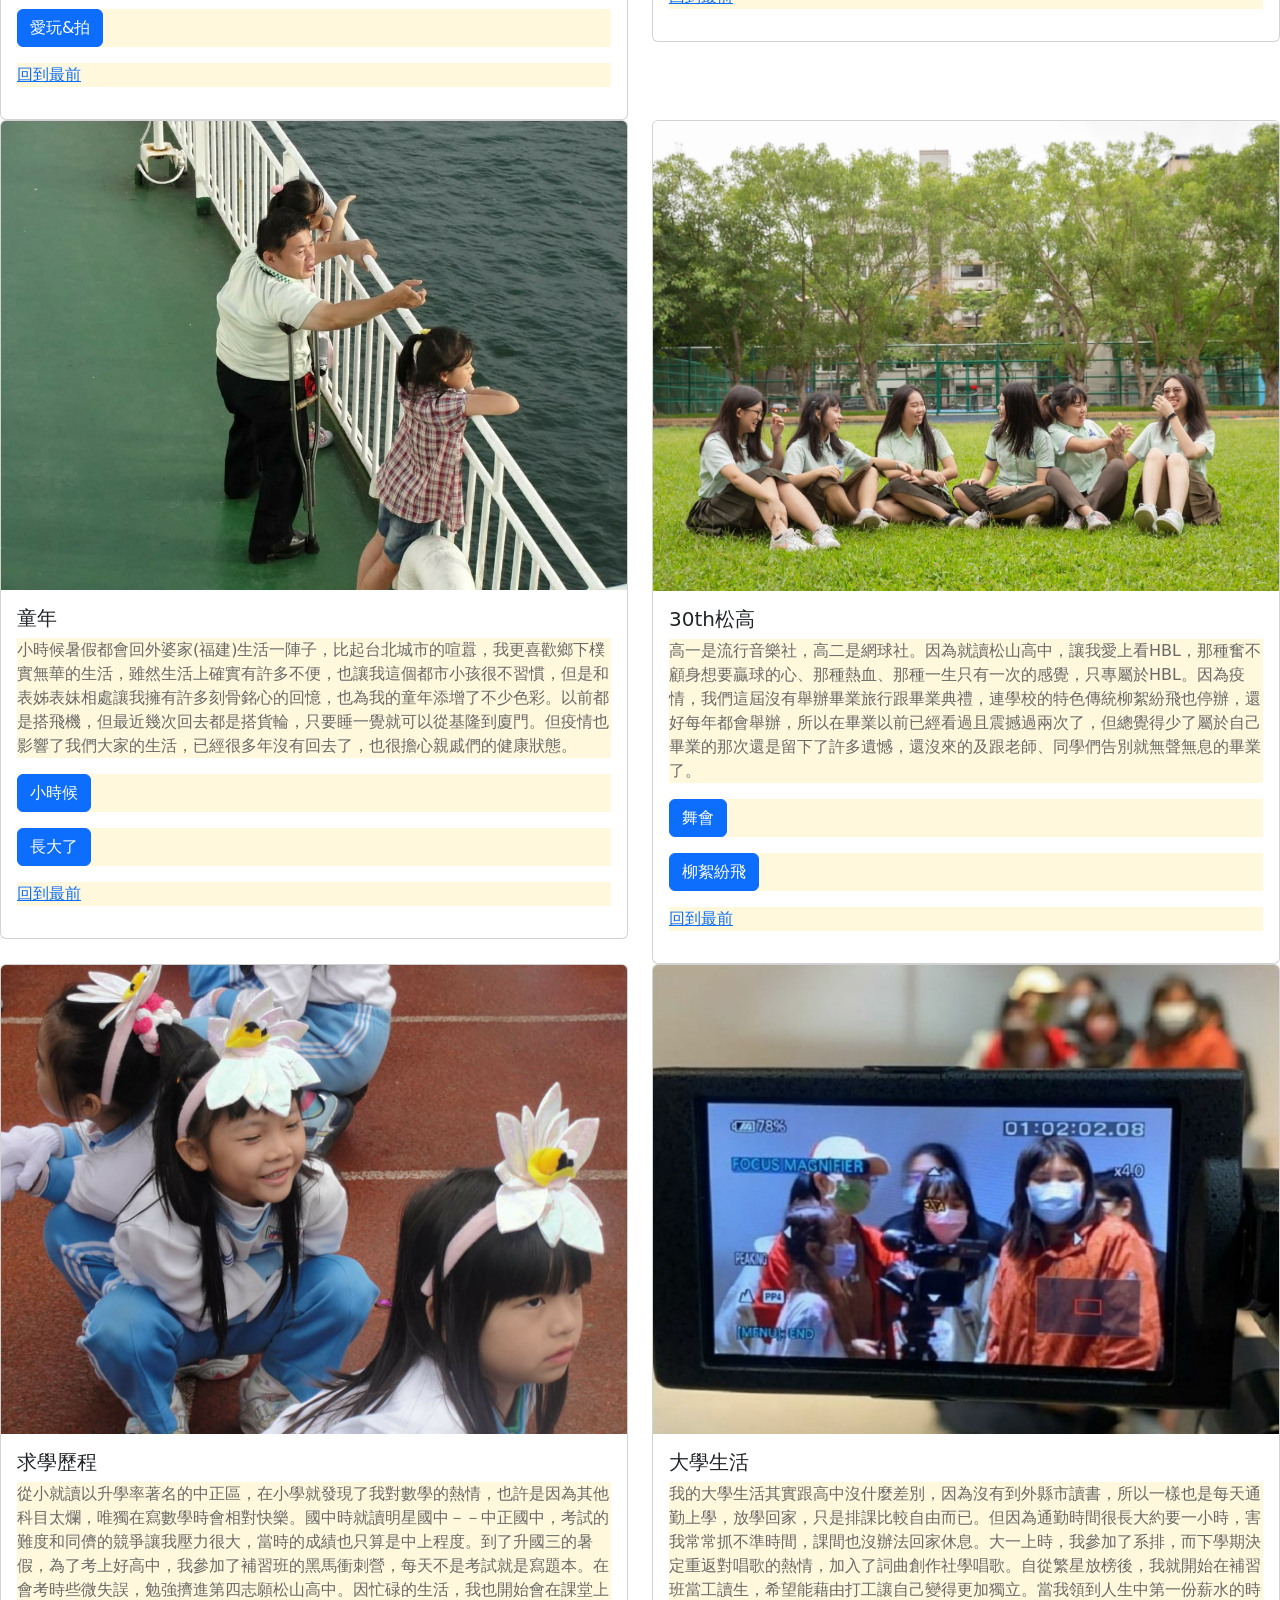
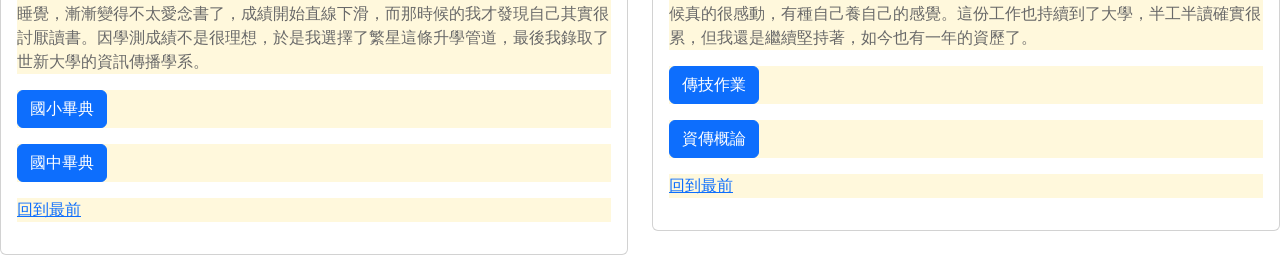
==== commit d5fa20e5: "更新" ====
--- a/index.html
+++ b/index.html
@@ -20,6 +20,7 @@
 					<ul class="navbar-nav me-auto">
 						<li class="nav-item active"><a class="nav-link" href="#family">簡介</a><li>
 						<li class="nav-item"><a class="nav-link" href="#school">學歷與經歷</a></li>
+						<li class="nav-item"><a class="nav-link" href="#study">求學歷程</a></li>
 						<li class="nav-item dropdown">
 							<a class="nav-link dropdown-toggle" href="#" data-bs-toggle="dropdown">生活</a>
 							<div class="dropdown-menu">
@@ -175,7 +176,7 @@
 						</div>
 					</div>
 				</div>
-				<div id="high school" class="col-sm-6">
+				<div id="study" class="col-sm-6">
 					<div class="card">
 						<img class="card-img-top" src="小時候.jpg">
 						<div class="card-body">
